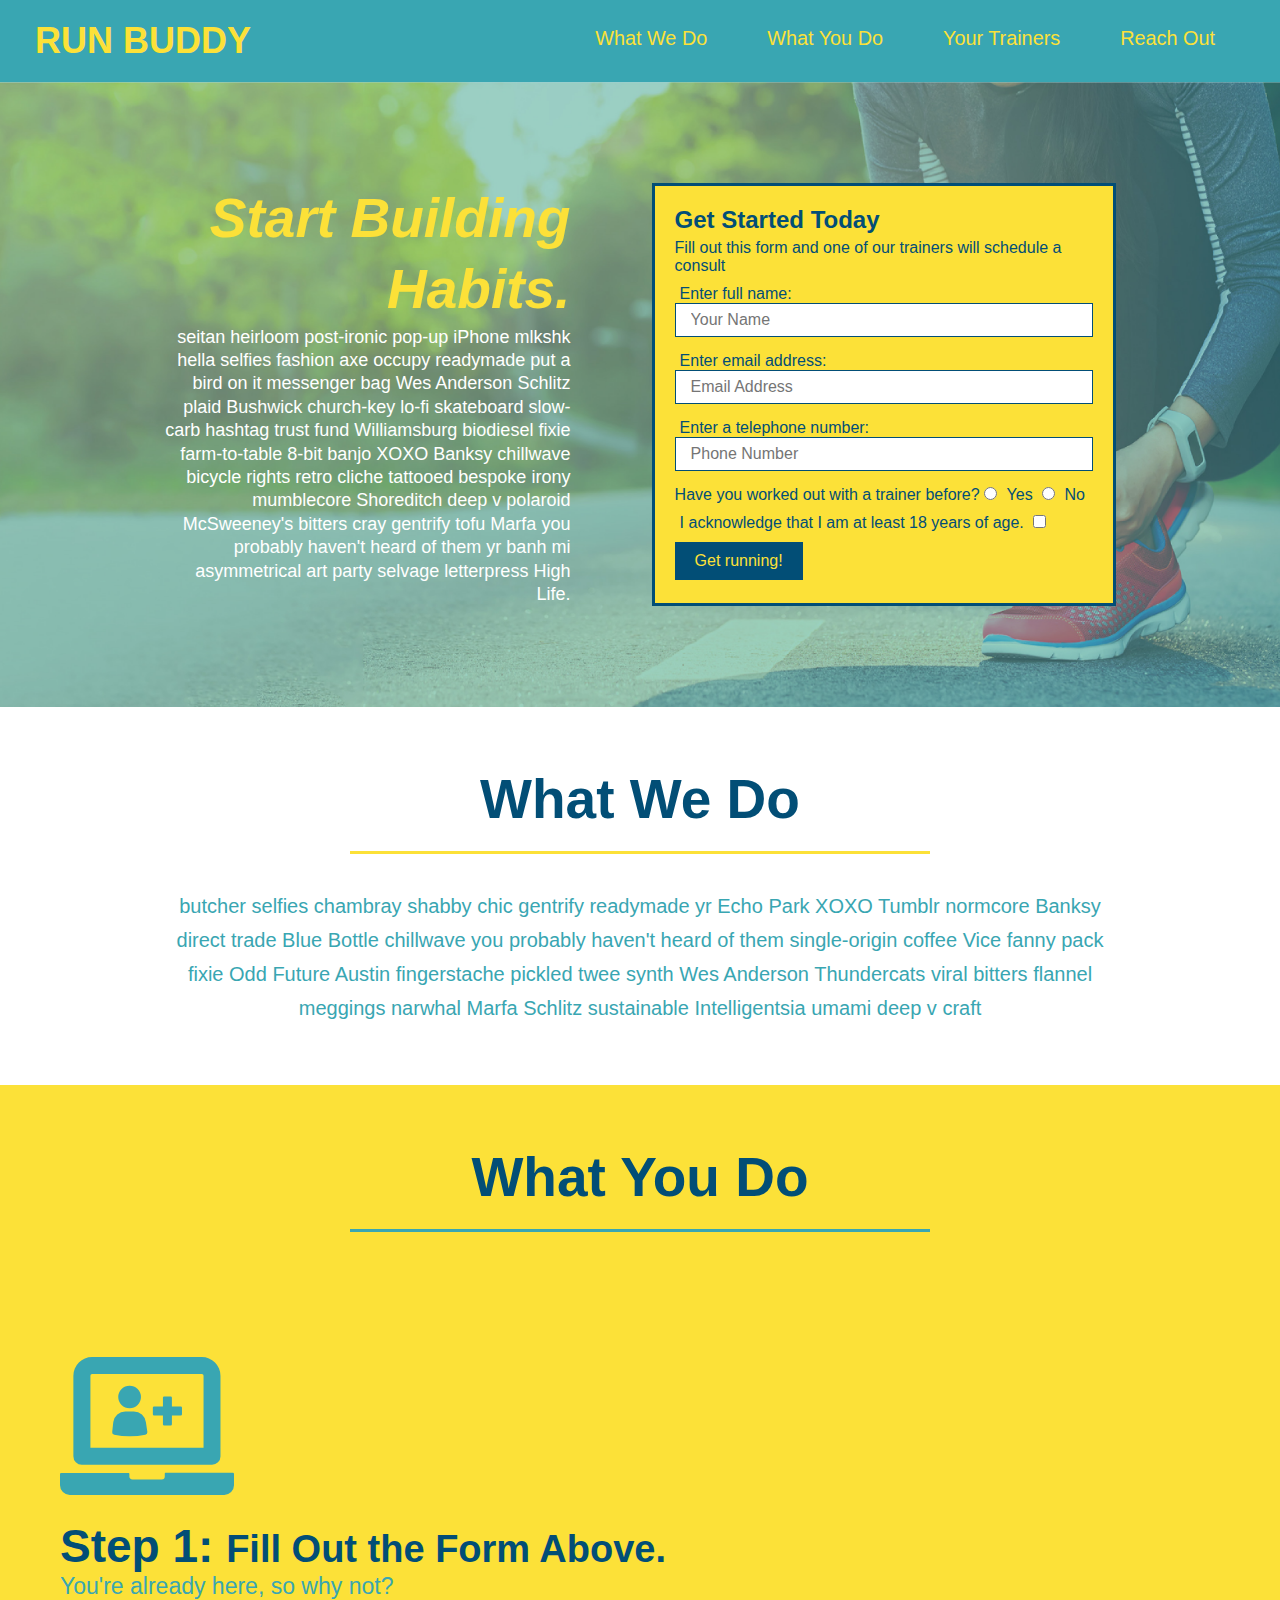
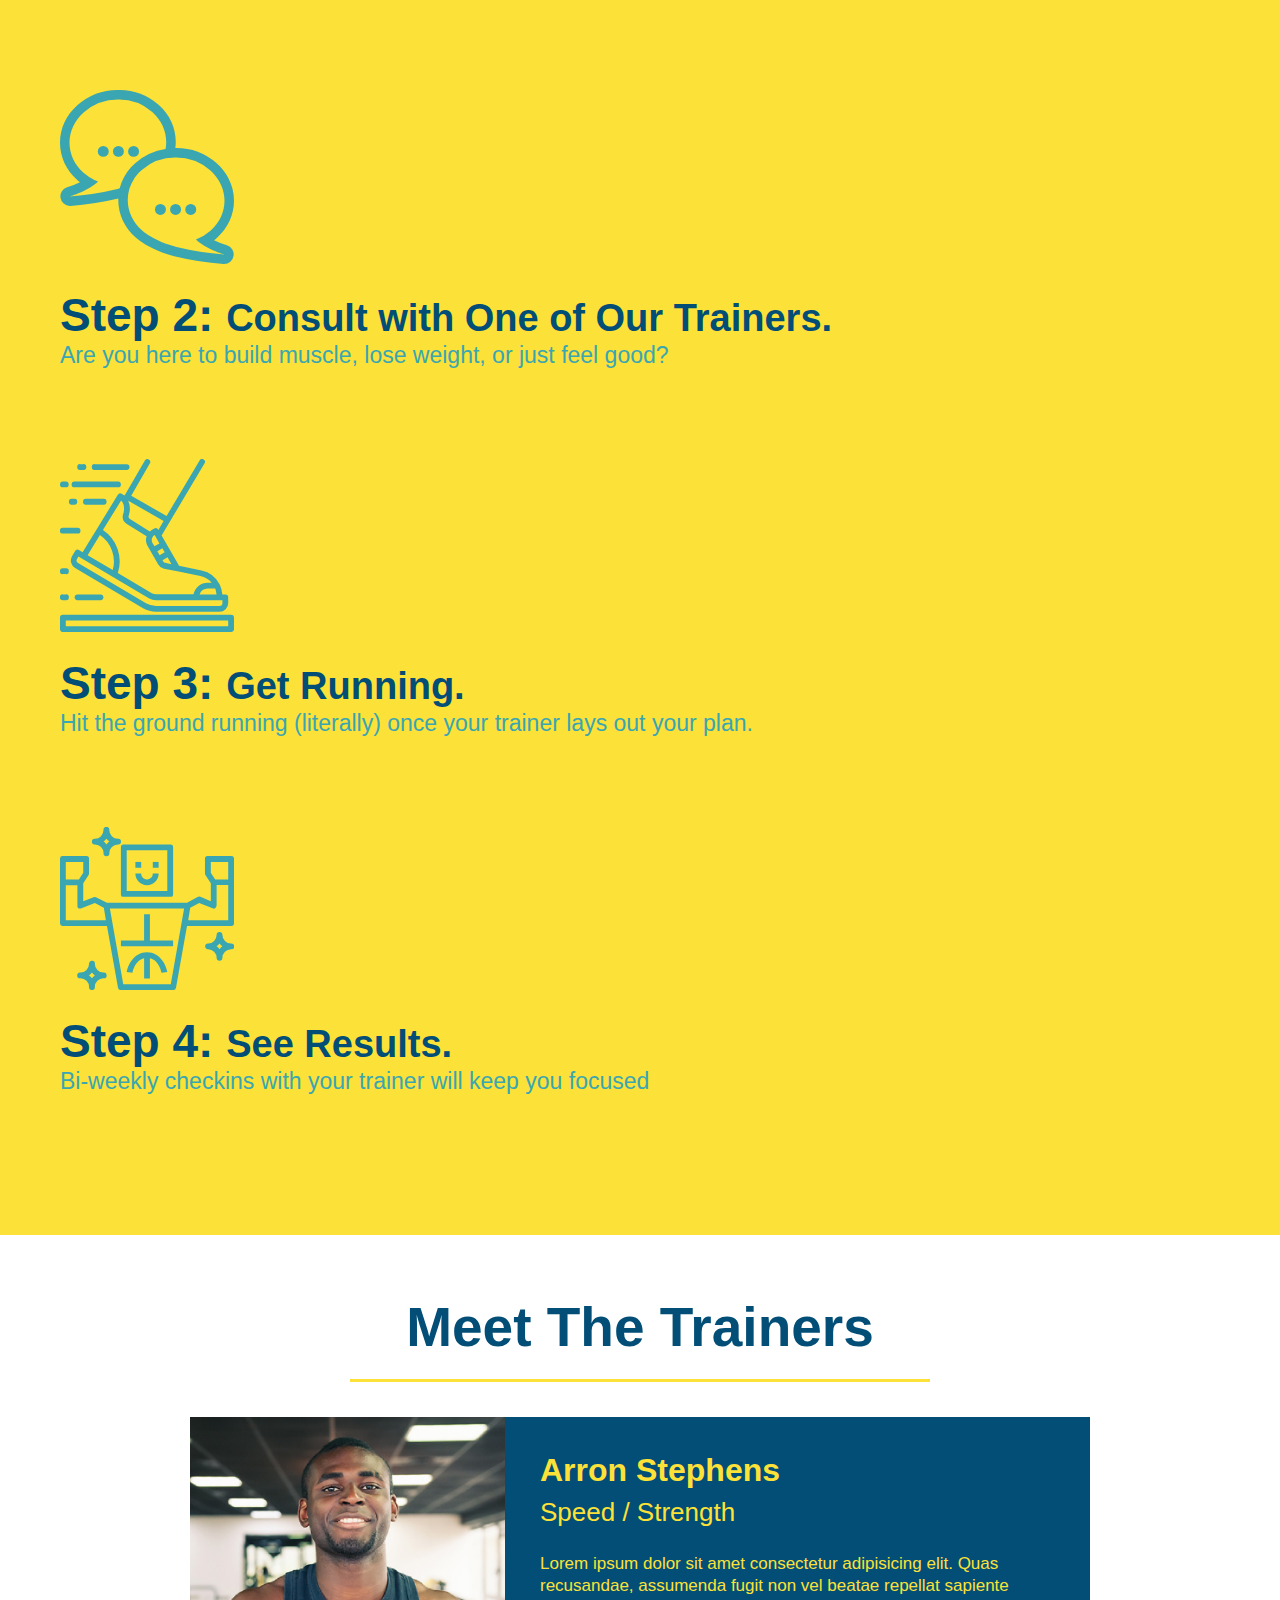
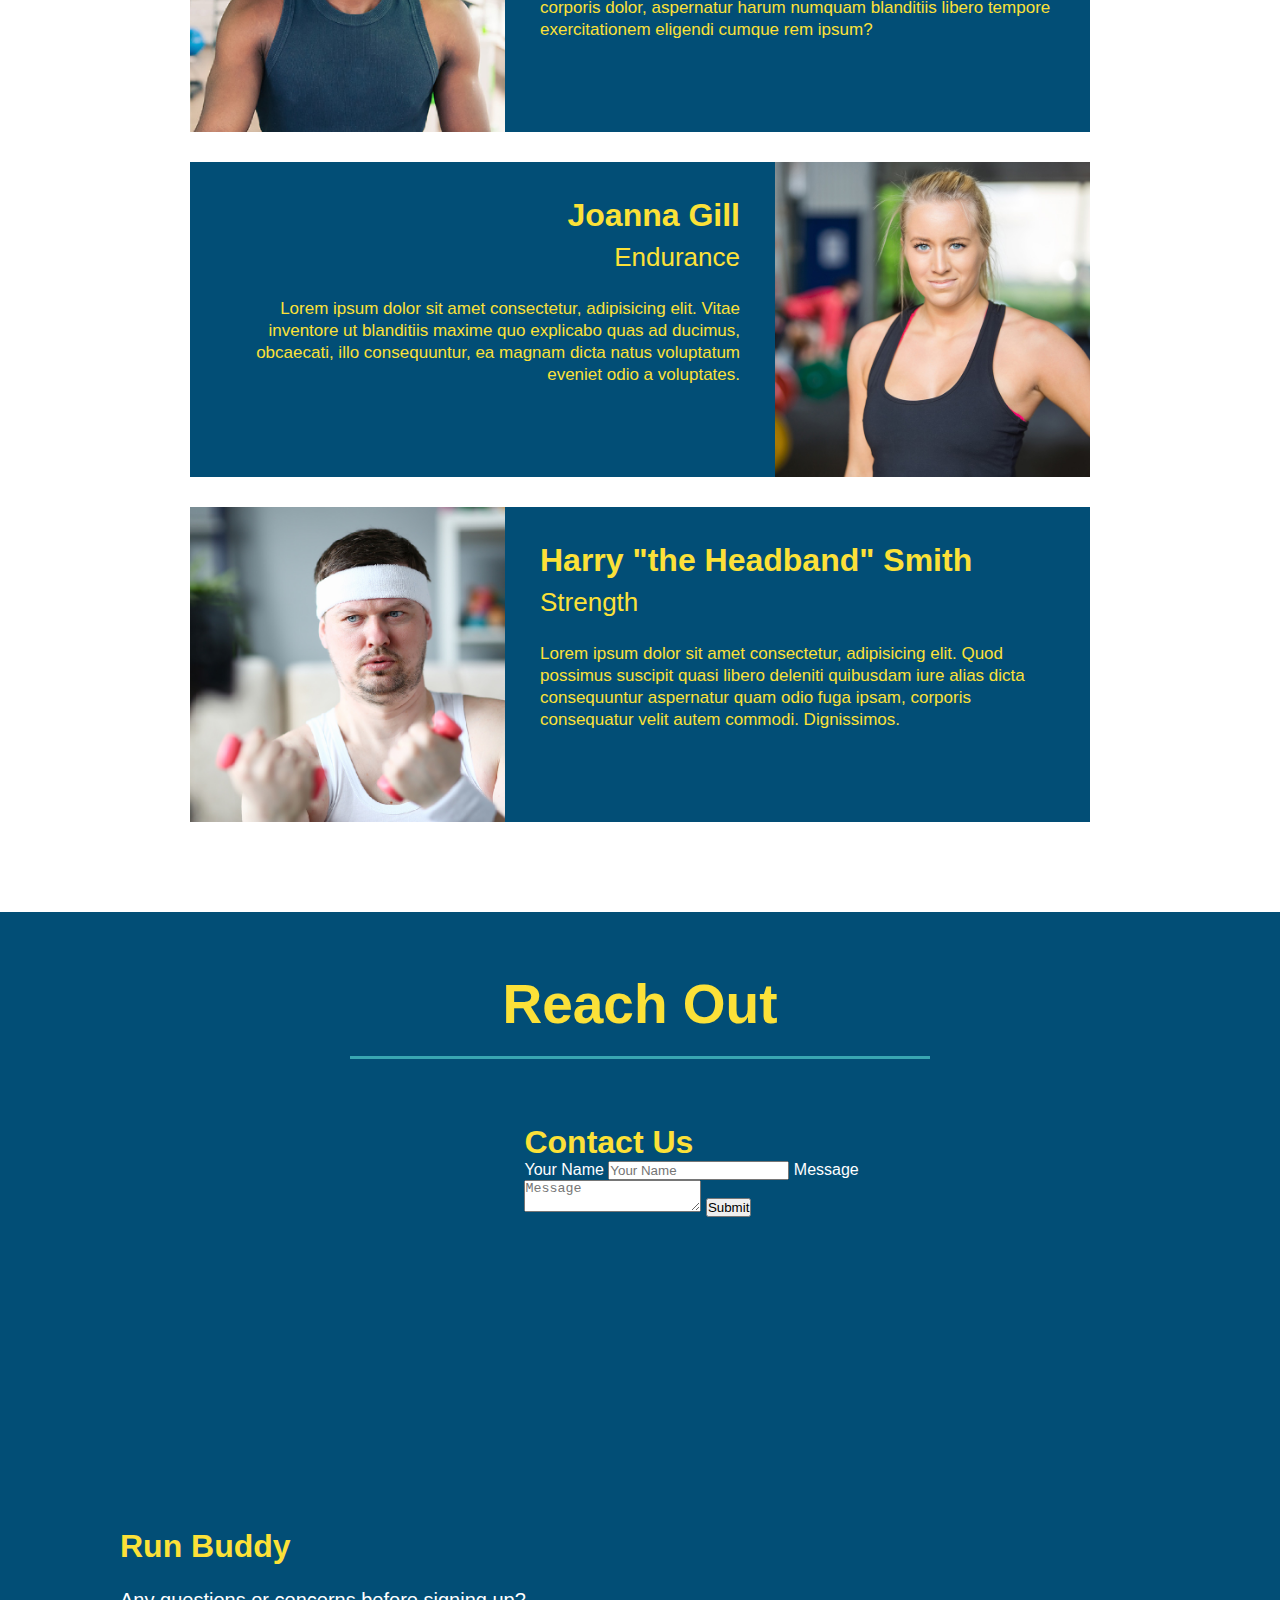
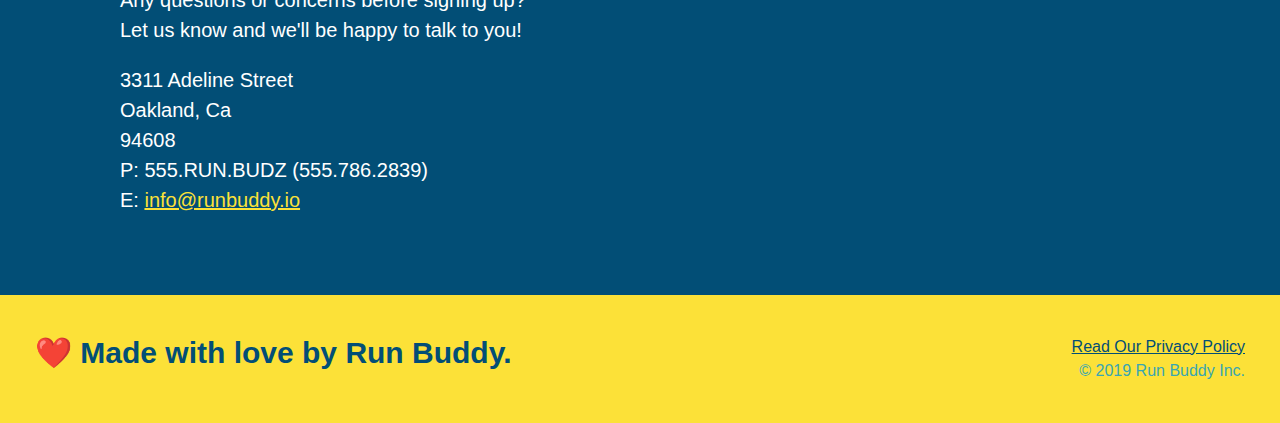
==== index.html @ 7fefd1ee "added flexbox to section titles" ====
<!DOCTYPE html>
<html lang="en-us">

    <head>
        <meta charset="UTF-8" />
        <title>Run Buddy</title>
        <link rel="stylesheet" href="./assets/css/style.css" />
    </head>

    <body>
        <!--navigation-->
        <header>
            <h1>
                <a href="/">RUN BUDDY</a>
            </h1>  
            <nav>
                <!--unorder list element-->
                <ul>
                    <!--list item element-->
                    <li>
                        <!--anchor element-->
                        <a href="#what-we-do">What We Do</a>
                    </li>
                    <li>
                        <a href="#what-you-do">What You Do</a>
                    </li>
                    <li>
                        <a href="#your-trainers">Your Trainers</a>
                    </li>
                    <li>
                        <a href="#reach-out">Reach Out</a>
                    </li>
                </ul>
            </nav>        
        </header>

        <!--hero/jumbotron-->
        <section class="hero">
            <div class="hero-cta">
                <h2>Start Building Habits.</h2>
                <p>
                    seitan heirloom post-ironic pop-up iPhone mlkshk hella selfies fashion axe occupy readymade put a bird on it messenger bag Wes Anderson Schlitz plaid Bushwick church-key lo-fi skateboard slow-carb hashtag trust fund Williamsburg biodiesel fixie farm-to-table 8-bit banjo XOXO Banksy chillwave bicycle rights retro cliche tattooed bespoke irony mumblecore Shoreditch deep v polaroid McSweeney's bitters cray gentrify tofu Marfa you probably haven't heard of them yr banh mi asymmetrical art party selvage letterpress High Life.
                </p>
            </div>
            <div class="hero-form">
                <h3>Get Started Today</h3>
                <p>Fill out this form and one of our trainers will schedule a consult</p>
                <!--add form element-->
                <form>
                    <label for="name">Enter full name:</label>
                    <input type="text" placeholder="Your Name" name="name" id="name" class="form-input"  />
                    <label for="email">Enter email address:</label>
                    <input type="email" placeholder="Email Address" name="email" id="email" class="form-input" />
                    <label for="phone">Enter a telephone number:</label>
                    <input type="tel" placeholder="Phone Number" name="phone" id="phone" class="form-input" />
                    <p>
                        Have you worked out with a trainer before?
                        <input type="radio" name="trainer-confirm" id="trainer-yes" />
                        <label for="trainer-yes">Yes</label>
                        <input type="radio" name="trainer-confirm" id="trainer-no" />
                        <label for="trainer-no">No</label>
                    </p>
                    <p>
                        <label for="checkbox">
                        I acknowledge that I am at least 18 years of age.
                        </label>
                        <input type="checkbox" name="age-confirm" id="checkbox" />
                    </p>
                    <button type="submit">Get running!</button>
                </form>
            </div>
        </section>
        <!--end hero-->

        <!--"what we do" section-->
        <section id="what-we-do" class="intro">
            <div class="flex-row">
                <h2 class="section-title primary-border">What We Do</h2>
            </div>
            <div class="flex-row">
                <p>
                    butcher selfies chambray shabby chic gentrify readymade yr 
                    Echo Park XOXO Tumblr normcore Banksy direct trade Blue Bottle 
                    chillwave you probably haven't heard of them single-origin coffee 
                    Vice fanny pack fixie Odd Future Austin fingerstache pickled twee 
                    synth Wes Anderson Thundercats viral bitters flannel meggings narwhal 
                    Marfa Schlitz sustainable Intelligentsia umami deep v craft
                </p>
            </div>
        </section>

        <!--"what you do" section-->
        <section id="what-you-do" class="steps">
            <div class="flex-row">
                <h2 class="section-title secondary-border">What You Do</h2>
            </div>
            <div>
                <img src="./assets/images/step-1.svg" alt="" />
                <h3>Step 1: <span>Fill Out the Form Above.</span></h3>
                <p>You're already here, so why not?</p>
            </div>

            <div>
                <img src="./assets/images/step-2.svg" alt="" />
                <h3>Step 2: <span>Consult with One of Our Trainers.</span></h3>
                <p>Are you here to build muscle, lose weight, or just feel good?</p>
            </div>

            <div>
                <img src="./assets/images/step-3.svg" alt="" />
                <h3>Step 3: <span>Get Running.</span></h3>
                <p>Hit the ground running (literally) once your trainer lays out your plan.</p>
            </div>

            <div>
                <img src="./assets/images/step-4.svg" alt="" />
                <h3>Step 4: <span>See Results.</span></h3>
                <p>Bi-weekly checkins with your trainer will keep you focused</p>
            </div>
        </section>

        <!--"meet the trainers" section-->
        <section id="your-trainers" class="trainers">
            <div class="flex-row">
                <h2 class="section-title primary-border">Meet The Trainers</h2>
             </div>

            <article class="trainer">
                <img src="./assets/images/01-05-trainers/trainer-1.jpg" alt="Arron Stephens in his workout clothes, ready to pump iron" />
                <div class="trainer-bio text-left">
                    <h3>Arron Stephens</h3>
                    <h4>Speed / Strength</h4>
                    <p>
                        Lorem ipsum dolor sit amet consectetur adipisicing elit. Quas recusandae, assumenda 
                        fugit non vel beatae repellat sapiente corporis dolor, aspernatur harum numquam blanditiis 
                        libero tempore exercitationem eligendi cumque rem ipsum?
                    </p>
                </div>
            </article>

            <article class="trainer">                
                <div class="trainer-bio text-right">
                    <h3>Joanna Gill</h3>
                    <h4>Endurance</h4>
                    <p>
                        Lorem ipsum dolor sit amet consectetur, adipisicing elit. Vitae inventore ut blanditiis
                        maxime quo explicabo quas ad ducimus, obcaecati, illo consequuntur, ea magnam dicta natus 
                        voluptatum eveniet odio a voluptates.
                    </p>
                </div>
                <img src="./assets/images/01-05-trainers/trainer-2.jpg" alt="Joanna Gill cooling off after a workout" />
            </article>

            <article class="trainer">
                <img src="./assets/images/01-05-trainers/trainer-3.jpg" alt="Harry Smith wearing a headband and lifting comically small pink weights" />
                <div class="trainer-bio text-left">
                    <h3>Harry "the Headband" Smith</h3>
                    <h4>Strength</h4>
                    <p>
                        Lorem ipsum dolor sit amet consectetur, adipisicing elit. 
                        Quod possimus suscipit quasi libero deleniti quibusdam iure alias dicta consequuntur
                        aspernatur quam odio fuga ipsam, corporis consequatur velit autem commodi. Dignissimos.
                    </p>
                </div>
            </article>
        </section>

        <!--"reach out" section-->
        <section id="reach-out" class="contact">
            <div class="flex-row">
                <h2 class="section-title secondary-border">Reach Out</h2>
            </div>
            <div class="contact-info">
                <iframe src="https://www.google.com/maps/embed?pb=!1m14!1m8!1m3!1d25215.8796341505!2d-122.2566076!3d37.8138214!3m2!1i1024!2i768!4f13.1!3m3!1m2!1s0x80857e10962ebaf7%3A0x17f2f800a4fe9069!2s3311%20Adeline%20St%2C%20Oakland%2C%20CA%2094608!5e0!3m2!1sen!2sus!4v1616359487972!5m2!1sen!2sus" 
                frameborder="0" 
                style="border:0;" 
                allowfullscreen="" 
                loading="lazy">
                </iframe>

                <div class="contact-form">
                    <h3>Contact Us</h3>
                    <form>
                        <label for="contact-name">Your Name</label>
                        <input type="text" id="contact-name" placeholder="Your Name" />

                        <label for="contact-message">Message</label>
                        <textarea id="contact-message" placeholder="Message"></textarea>

                        <button type="submit">Submit</button>
                    </form>
                </div>

                <div>
                    <h3>Run Buddy</h3>
                    <p>
                        Any questions or concerns before signing up?
                        <br/>
                        Let us know and we'll be happy to talk to you!
                    </p>
                    <address>
                        3311 Adeline Street <br/>
                        Oakland, Ca <br/>
                        94608 <br/>
                        P: 555.RUN.BUDZ (555.786.2839)<br/>
                        E: <a href="mailto:info@runbuddyio">info@runbuddy.io</a>
                    </address>
                </div>
            </div>
        </section>

        <!--footer-->
        <footer>
            <h2>❤️ Made with love by Run Buddy.</h2>
            <div>
                <a href="./privacy-policy.html">Read Our Privacy Policy</a><br />
                &copy; 2019 Run Buddy Inc.
            </div>
        </footer>
    </body>
</html>
---- assets/css/style.css ----
* {
    margin: 0;
    padding: 0;
    box-sizing: border-box;
}

body {
    font-family: Helvetica, Arial, sans-serif;
    color: #39a6b2;
}

/* apply styles to header */
header {
    padding: 20px 35px;
    background-color: #39a6b2;
    display: flex;
    justify-content: space-between;
    flex-wrap: wrap;
}

header h1 {
    font-weight: bold;
    font-size: 36px;
    color: #fce138;
    margin: 0;
}

header a {
    text-decoration: none;
    color: #fce138;
}

header nav {
    margin: 7px 0;
}

header nav ul {
    display: flex;
    flex-wrap: wrap;
    justify-content: space-between;
    align-items: center;
    list-style: none;
}

header nav ul li a {
    margin: 0 30px;
    font-weight: lighter;
    font-size: 1.55vw;
}

footer {
    background: #fce138;
    width: 100%;
    padding: 40px 35px;
    display: flex;
    justify-content: space-between;
    flex-wrap: wrap;
}

footer h2 {
    color: #024e76;
    font-size: 30px;
    margin:0;
}

footer div {
    line-height: 1.5;
    text-align: right;
}

footer a {
    color: #024e76;
}

section {
    padding: 60px;
}

/* Hero style start */
.hero {
    background-image: url(../images/hero-bg.jpeg);
    background-size: cover;
    background-position: center;
    display: flex;
    justify-content: center;
    flex-wrap: wrap;
}
/* hero style end */

/* hero form style start */
.hero-form {
    background-color: #fce138;
    padding: 20px;
    color: #024e76;
    border: solid 3px #024e76;
    width: 40%;
    margin: 3.5%;
}

.hero-form h3 {
    font-size: 24px;
    margin: 0;
}

.hero-form p {
    margin: 5px 0 10px 0;
}

.form-input {
    border: 1px solid #024e76;
    display: block;
    padding: 7px 15px;
    font-size: 16px;
    color: #024e76;
    width: 100%;
    margin-bottom: 15px;
}

.hero-form label {
    margin: 0 5px;
}

.hero-form button {
    color: #fce138;
    background-color: #024e76;
    border: none;
    padding: 10px 20px;
    font-size: 16px;
}
/*hero form style ends */

/*hero call to action style begins*/
.hero-cta {
    width: 35%;
    text-align: right;
    margin: 3.5%;
    color: #fff;
    font-size: 18px;
    line-height: 1.3;
}

.hero-cta h2 {
    font-style: italic;
    font-size: 55px;
    color: #fce138;
}

/* hero call to action style ends*/

.section-title {
    font-size: 55px;
    color: #024e76;
    border-bottom: 3px solid;
    padding-bottom: 20px;
    text-align: center;
    margin: 0 auto 35px auto;
    width: 50%;
}

.primary-border {
    border-color: #fce138;
}

.secondary-border {
    border-color: #39a6b2;
}

.intro p { 
    line-height: 1.7;
    color: #39a6b2;
    width: 80%;
    font-size: 20px;
    margin: 0 auto;
    text-align: center;
}

.steps {
    background: #fce138;
}

.steps div {
    margin-bottom: 80px;
}

.steps img {
    width: 15%;
    margin: 10px 0;
}

.steps h3 {
    color: #024e76;
    font-size: 46px;
    margin-top: 10px;
}

.steps p {
    color: #39a6b2;
    font-size: 23px;
}

.steps span {
    font-size: 38px;
}

.trainers {
    
}

.trainer {
    width: 900px;
    margin: 0 auto 30px auto;
    background: #024e76;
    color: #fce138;
    overflow: auto;
}

.trainer img {
    width: 35%;
    float: left;
}

.trainer-bio {
    padding: 35px;
    float: left;
    width: 65%;
}

.text-left {
    text-align: left;
}

.text-right {
    text-align: right;
}

.trainer-bio h3 {
    font-size: 32px;
    margin-bottom: 8px;
}

.trainer-bio h4 {
    font-weight: lighter;
    font-size: 26px;
    margin-bottom: 25px;
}

.trainer-bio p {
    font-size: 17px;
    line-height: 1.3;
}

/* reach out styles start */
.contact {
    background: #024e76;
}

.contact h2 {
    color:#fce138;
}

.contact-info iframe {
    width: 400px;
    height: 400px;  
}

.contact-info div {
    width: 410px;
    display: inline-block;
    vertical-align: top;
    text-align: left;
    margin: 30px 0 0 60px;
    color: white;
}

.contact-info h3 {
    color: #fce138;
    font-size: 32px;
}

.contact-info p, .contact-info address {
    margin: 20px 0;
    line-height: 1.5;
    font-size: 20px;
    font-style: normal;
}

.contact-info a {
    color: #fce138;
}

/*reach out styles end*/

.flex-row {
    display: flex;
}
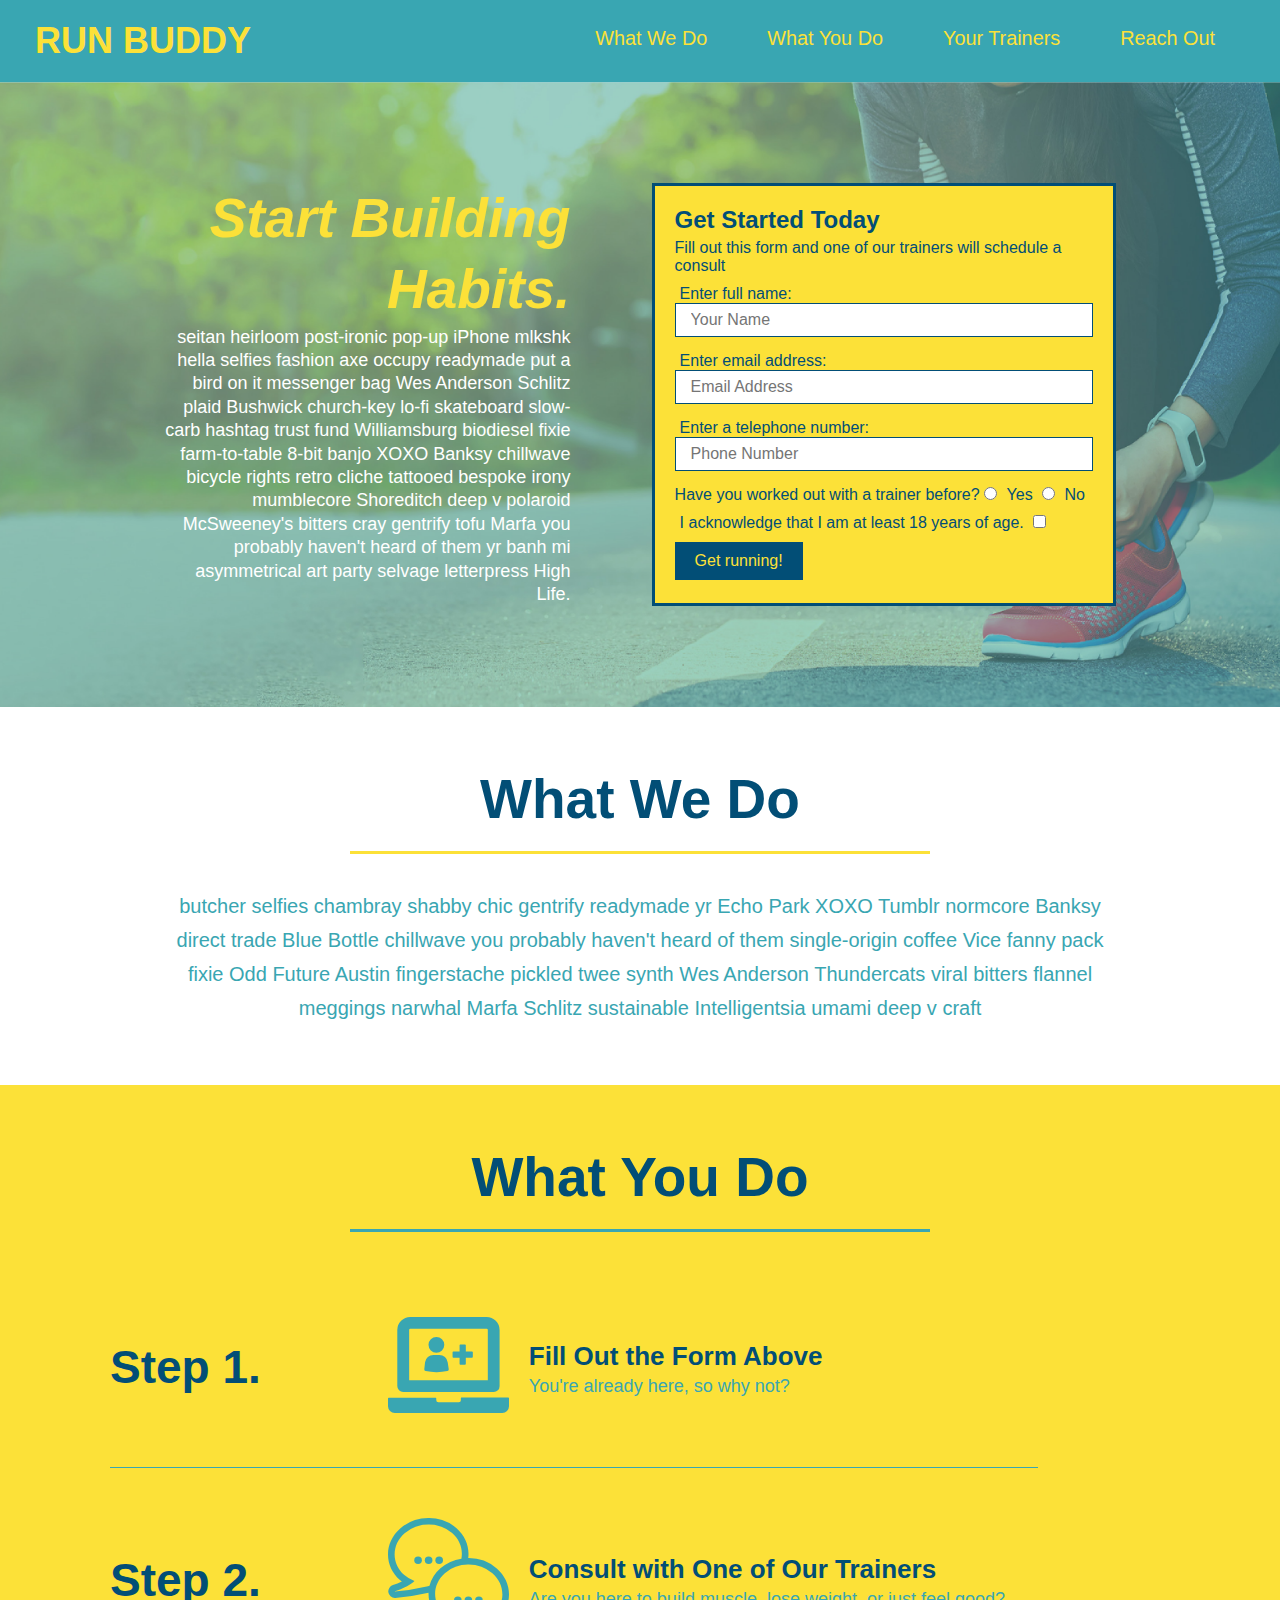
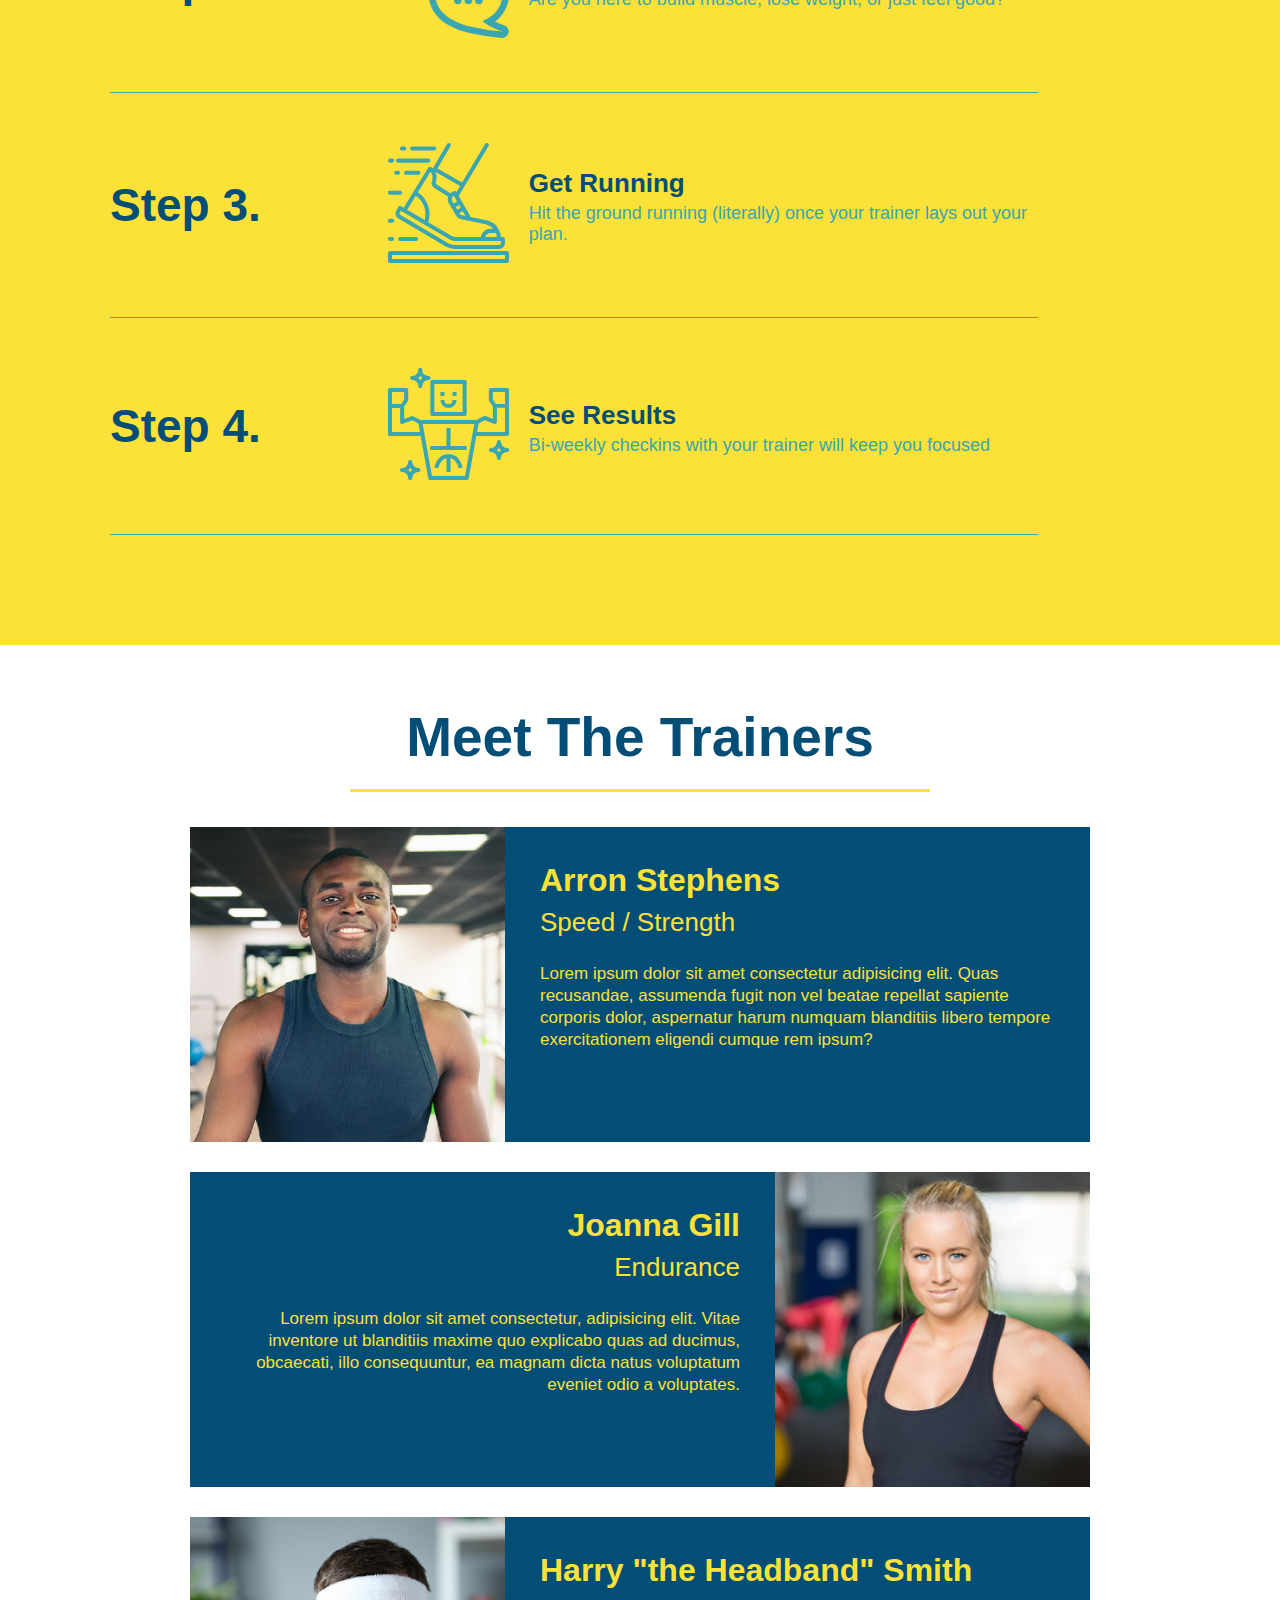
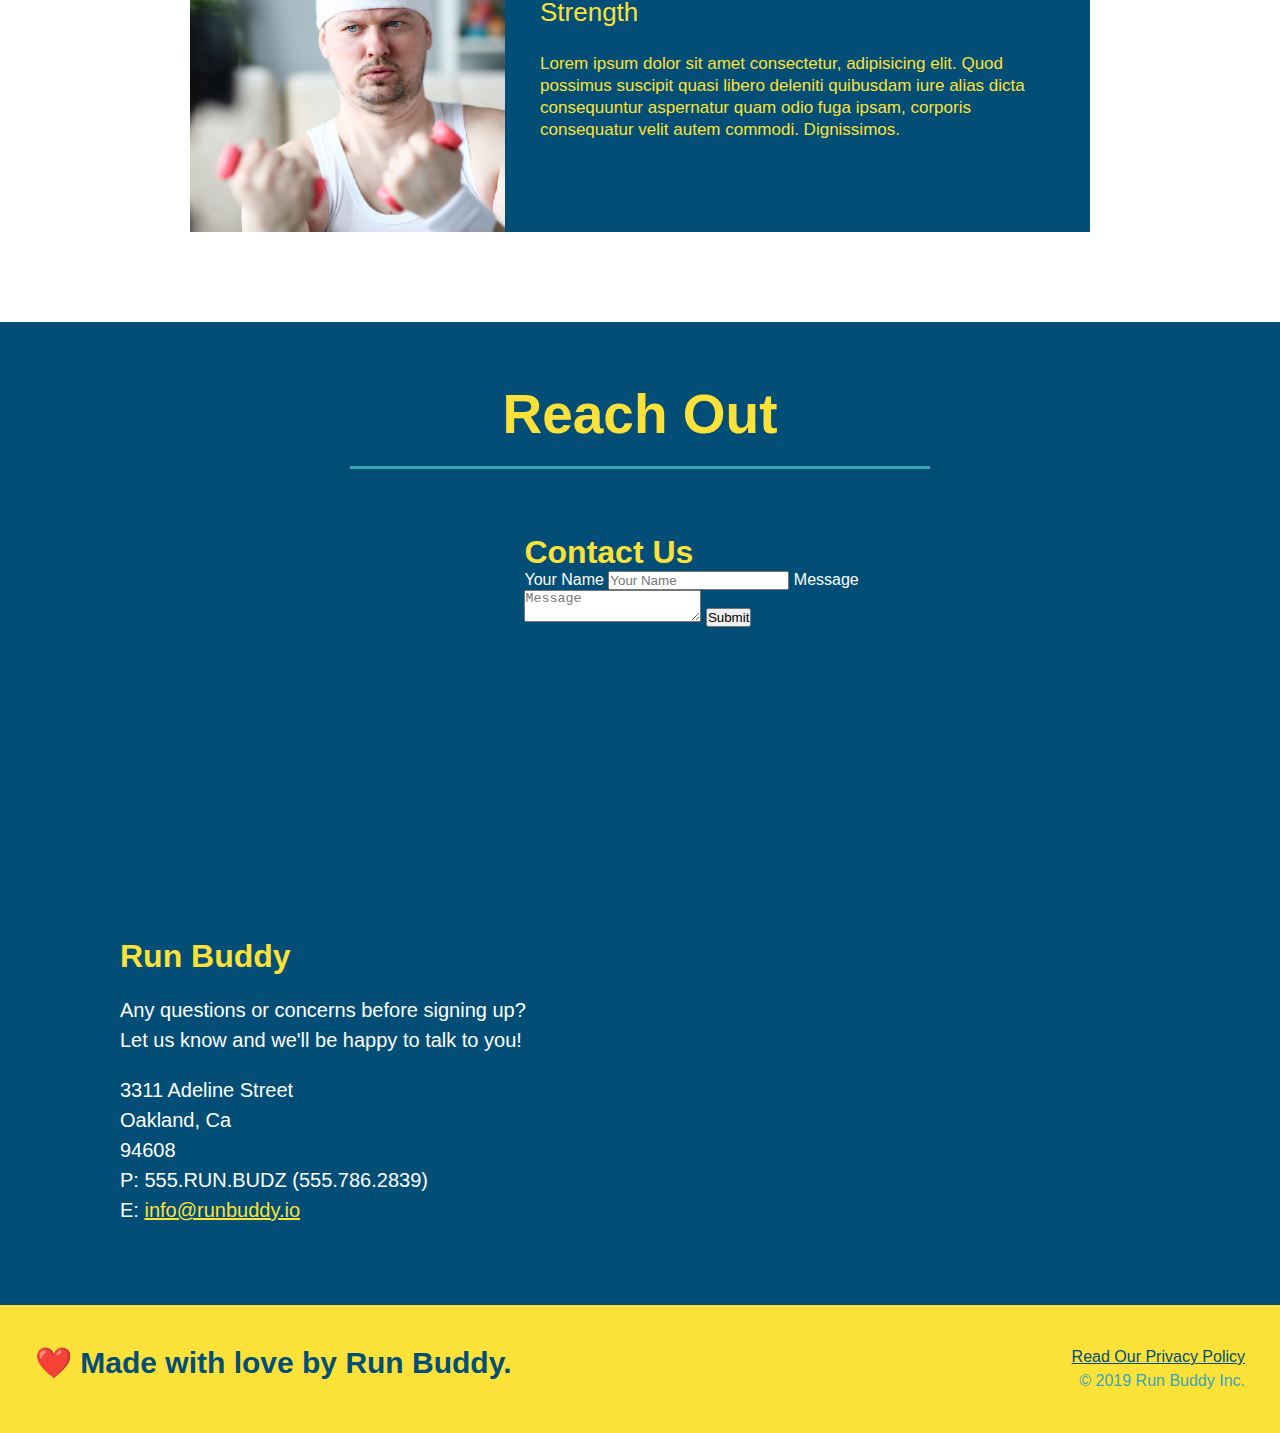
==== commit 03f7bb78: "add flexbox to the steps" ====
--- a/index.html
+++ b/index.html
@@ -94,28 +94,56 @@
             <div class="flex-row">
                 <h2 class="section-title secondary-border">What You Do</h2>
             </div>
-            <div>
-                <img src="./assets/images/step-1.svg" alt="" />
-                <h3>Step 1: <span>Fill Out the Form Above.</span></h3>
-                <p>You're already here, so why not?</p>
-            </div>
-
-            <div>
-                <img src="./assets/images/step-2.svg" alt="" />
-                <h3>Step 2: <span>Consult with One of Our Trainers.</span></h3>
-                <p>Are you here to build muscle, lose weight, or just feel good?</p>
-            </div>
-
-            <div>
-                <img src="./assets/images/step-3.svg" alt="" />
-                <h3>Step 3: <span>Get Running.</span></h3>
-                <p>Hit the ground running (literally) once your trainer lays out your plan.</p>
-            </div>
-
-            <div>
-                <img src="./assets/images/step-4.svg" alt="" />
-                <h3>Step 4: <span>See Results.</span></h3>
-                <p>Bi-weekly checkins with your trainer will keep you focused</p>
+            <div class="step">
+                <h3>Step 1.</h3>
+                <div class="step-info">
+                    <div class="step-img">
+                        <img src="./assets/images/step-1.svg" alt="" />
+                    </div>
+                    <div class="step-text">
+                        <h4>Fill Out the Form Above</h4>
+                        <p>You're already here, so why not?</p>
+                    </div>
+                </div>
+            </div>
+
+            <div class="step">
+                <h3>Step 2.</h3>
+                <div class="step-info">
+                    <div class="step-img">
+                        <img src="./assets/images/step-2.svg" alt="" />
+                    </div>
+                    <div class="step-text">
+                        <h4>Consult with One of Our Trainers</h4>
+                        <p>Are you here to build muscle, lose weight, or just feel good?</p>
+                    </div>
+                </div>
+            </div>
+
+            <div class="step">
+                <h3>Step 3.</h3>
+                <div class="step-info">
+                    <div class="step-img">
+                        <img src="./assets/images/step-3.svg" alt="" />
+                    </div>
+                    <div class="step-text">
+                        <h4>Get Running</h4>
+                        <p>Hit the ground running (literally) once your trainer lays out your plan.</p>
+                    </div>
+                </div>
+            </div>
+
+            <div class="step">
+                <h3>Step 4.</h3>
+                <div class="step-info">
+                    <div class="step-img">
+                        <img src="./assets/images/step-4.svg" alt="" />
+                    </div>
+                    <div class="step-text">
+                        <h4>See Results</h4>
+                        <p>Bi-weekly checkins with your trainer will keep you focused</p>
+                    </div>
+                </div>
             </div>
         </section>
 
--- a/assets/css/style.css
+++ b/assets/css/style.css
@@ -178,28 +178,52 @@
     background: #fce138;
 }
 
-.steps div {
-    margin-bottom: 80px;
-}
-
-.steps img {
-    width: 15%;
-    margin: 10px 0;
-}
-
-.steps h3 {
+.step {
+    margin: 50px;
+    padding-bottom: 50px;
+    width: 80%;
+    border-bottom: 1px solid #39a6b2;
+    display: flex;
+    flex-wrap: wrap;
+    align-items: center;
+    justify-content: space-between;
+}
+
+.step h3 {
     color: #024e76;
     font-size: 46px;
-    margin-top: 10px;
-}
-
-.steps p {
+    flex: 1 30%;
+}
+
+.step-info {
+    flex: 2 70%;
+    display: flex;
+    flex-wrap: wrap;
+    align-items: center;
+}
+
+.step-img {
+    flex: 1 12%;
+    margin-right: 20px;
+}
+
+.step-img img {
+    max-width: 100%;
+}
+
+.step-text {
+    flex: 12;
+}
+
+.step-text h4 {
+    font-size: 26px;
+    line-height: 1.5;
+    color: #024e76;
+}
+
+.step-text p {
     color: #39a6b2;
-    font-size: 23px;
-}
-
-.steps span {
-    font-size: 38px;
+    font-size: 18px;
 }
 
 .trainers {
@@ -223,14 +247,6 @@
     padding: 35px;
     float: left;
     width: 65%;
-}
-
-.text-left {
-    text-align: left;
-}
-
-.text-right {
-    text-align: right;
 }
 
 .trainer-bio h3 {
@@ -290,6 +306,14 @@
 
 /*reach out styles end*/
 
+.text-left {
+    text-align: left;
+}
+
+.text-right {
+    text-align: right;
+}
+
 .flex-row {
     display: flex;
 }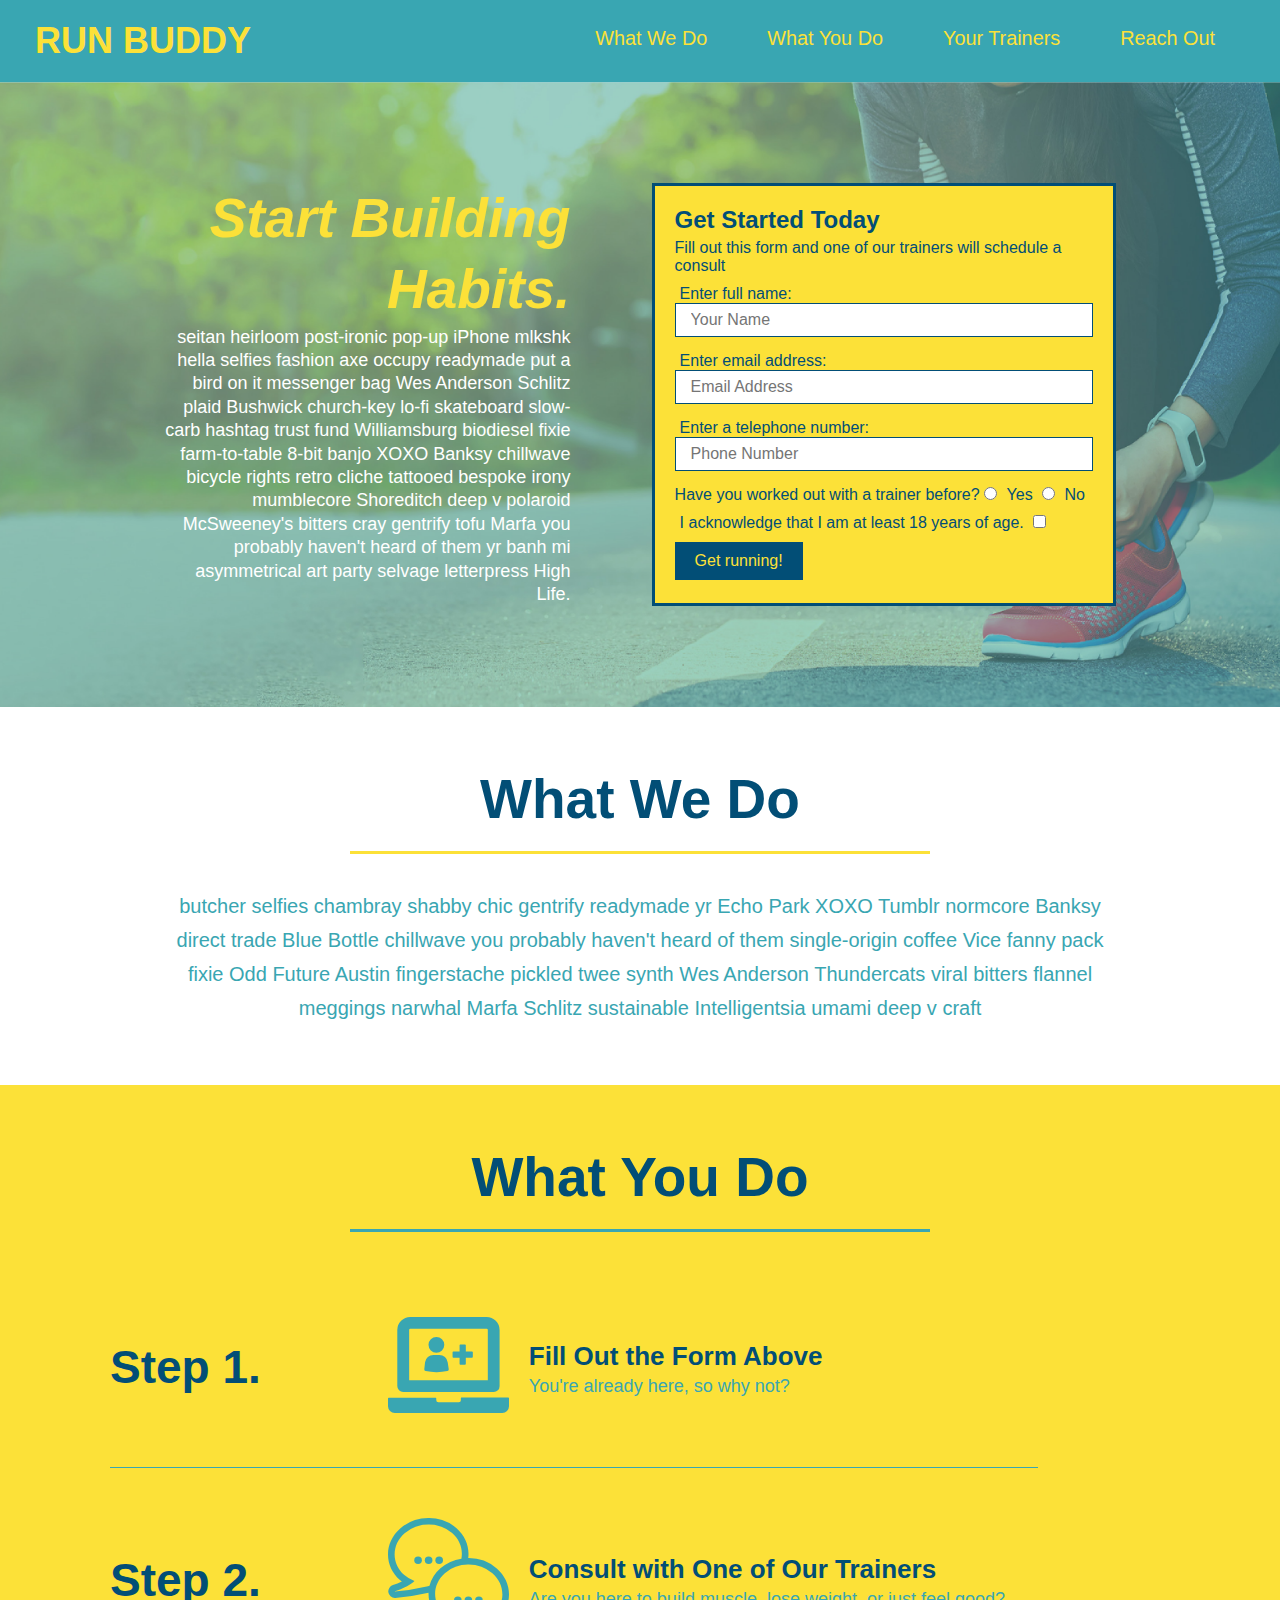
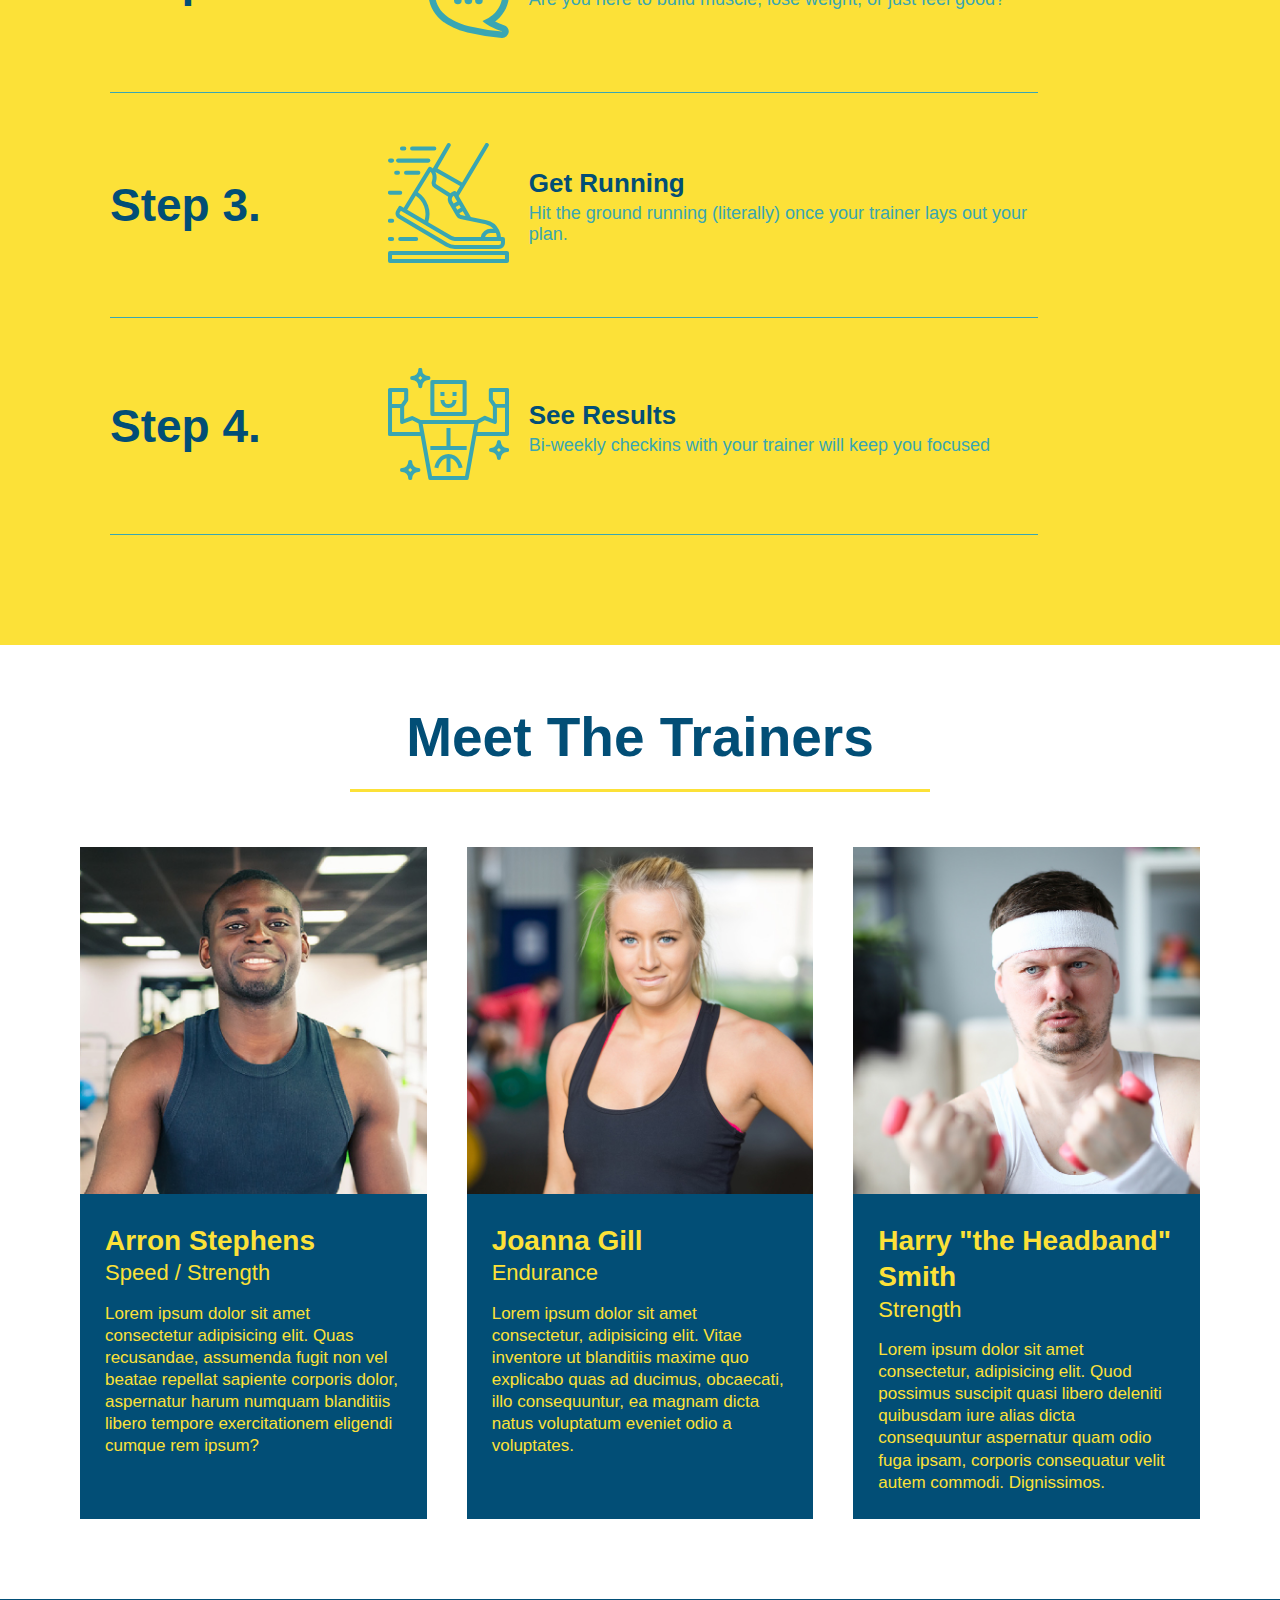
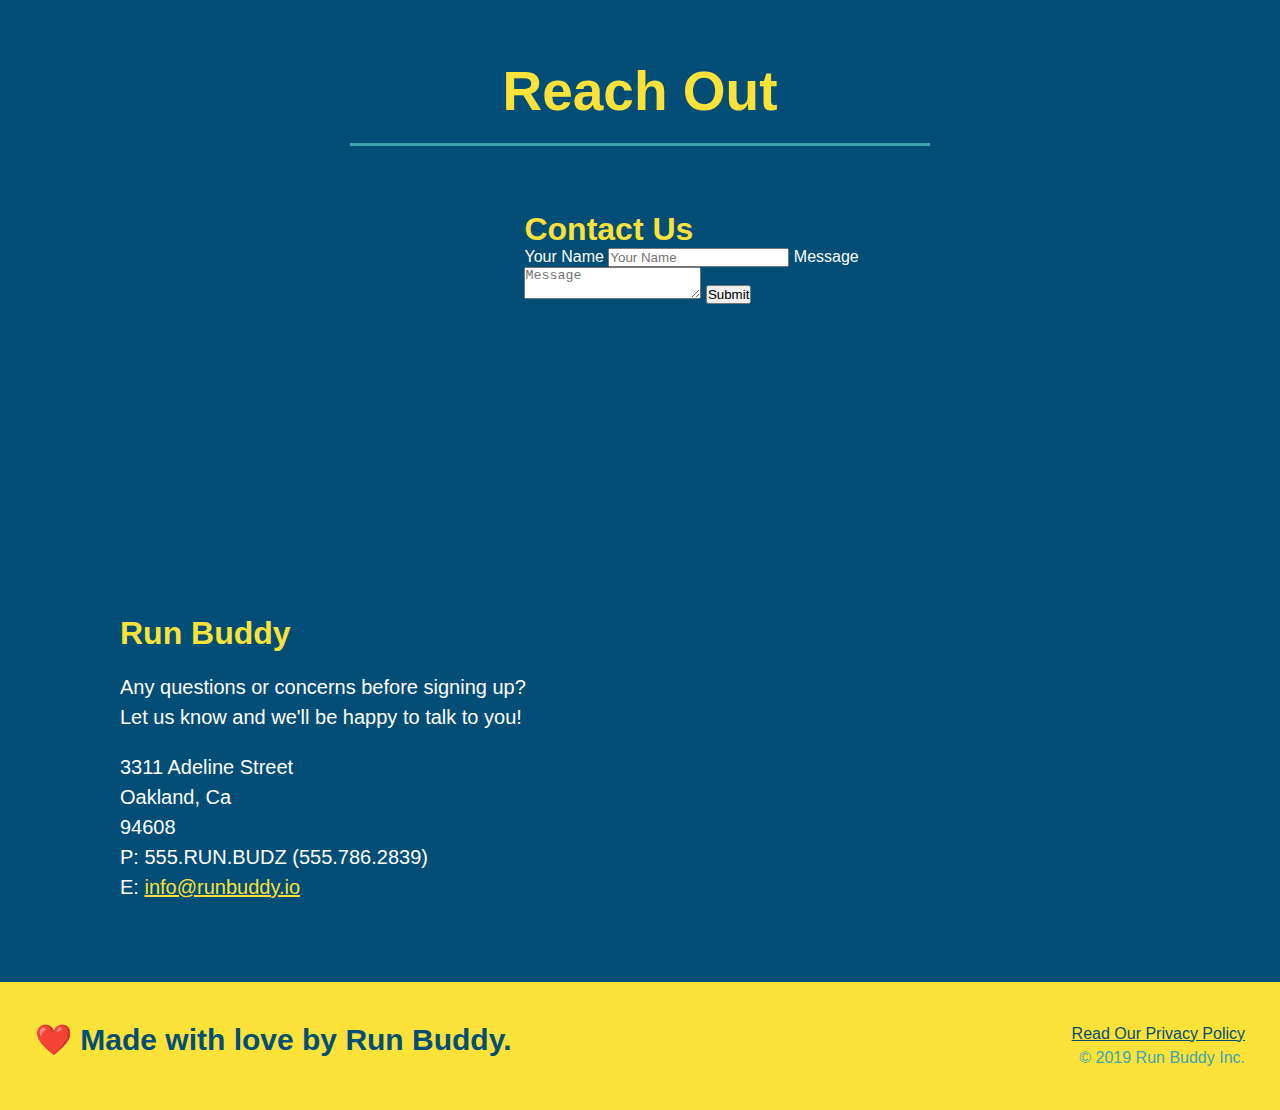
==== commit 639a142d: "add flexbox to the trainers" ====
--- a/index.html
+++ b/index.html
@@ -148,16 +148,16 @@
         </section>
 
         <!--"meet the trainers" section-->
-        <section id="your-trainers" class="trainers">
+        <section id="your-trainers">
             <div class="flex-row">
                 <h2 class="section-title primary-border">Meet The Trainers</h2>
-             </div>
-
+            </div>
+            <div class="trainers">
             <article class="trainer">
                 <img src="./assets/images/01-05-trainers/trainer-1.jpg" alt="Arron Stephens in his workout clothes, ready to pump iron" />
-                <div class="trainer-bio text-left">
-                    <h3>Arron Stephens</h3>
-                    <h4>Speed / Strength</h4>
+                <div class="trainer-bio">
+                    <h3 class="trainer-name">Arron Stephens</h3>
+                    <h4 class="trainer-role">Speed / Strength</h4>
                     <p>
                         Lorem ipsum dolor sit amet consectetur adipisicing elit. Quas recusandae, assumenda 
                         fugit non vel beatae repellat sapiente corporis dolor, aspernatur harum numquam blanditiis 
@@ -166,24 +166,24 @@
                 </div>
             </article>
 
-            <article class="trainer">                
-                <div class="trainer-bio text-right">
-                    <h3>Joanna Gill</h3>
-                    <h4>Endurance</h4>
+            <article class="trainer"> 
+                <img src="./assets/images/01-05-trainers/trainer-2.jpg" alt="Joanna Gill cooling off after a workout" />               
+                <div class="trainer-bio">
+                    <h3 class="trainer-name">Joanna Gill</h3>
+                    <h4 class="trainer-role">Endurance</h4>
                     <p>
                         Lorem ipsum dolor sit amet consectetur, adipisicing elit. Vitae inventore ut blanditiis
                         maxime quo explicabo quas ad ducimus, obcaecati, illo consequuntur, ea magnam dicta natus 
                         voluptatum eveniet odio a voluptates.
                     </p>
                 </div>
-                <img src="./assets/images/01-05-trainers/trainer-2.jpg" alt="Joanna Gill cooling off after a workout" />
             </article>
 
             <article class="trainer">
                 <img src="./assets/images/01-05-trainers/trainer-3.jpg" alt="Harry Smith wearing a headband and lifting comically small pink weights" />
-                <div class="trainer-bio text-left">
-                    <h3>Harry "the Headband" Smith</h3>
-                    <h4>Strength</h4>
+                <div class="trainer-bio">
+                    <h3 class="trainer-name">Harry "the Headband" Smith</h3>
+                    <h4 class="trainer-role">Strength</h4>
                     <p>
                         Lorem ipsum dolor sit amet consectetur, adipisicing elit. 
                         Quod possimus suscipit quasi libero deleniti quibusdam iure alias dicta consequuntur
@@ -191,6 +191,7 @@
                     </p>
                 </div>
             </article>
+            </div>
         </section>
 
         <!--"reach out" section-->
--- a/assets/css/style.css
+++ b/assets/css/style.css
@@ -226,44 +226,45 @@
     font-size: 18px;
 }
 
+/* Meet the Trainers style start */
 .trainers {
-    
+    width: 100%;
+    margin: 0 auto;
+    display: flex;
+    flex-wrap: wrap;
+    justify-content: space-around;
 }
 
 .trainer {
-    width: 900px;
-    margin: 0 auto 30px auto;
+    margin: 20px;
     background: #024e76;
     color: #fce138;
-    overflow: auto;
+    flex: 1;
 }
 
 .trainer img {
-    width: 35%;
-    float: left;
+    width: 100%;
 }
 
 .trainer-bio {
-    padding: 35px;
-    float: left;
-    width: 65%;
+    padding: 25px;
+    line-height: 1.3;
 }
 
 .trainer-bio h3 {
-    font-size: 32px;
-    margin-bottom: 8px;
+    font-size: 28px;
 }
 
 .trainer-bio h4 {
     font-weight: lighter;
-    font-size: 26px;
-    margin-bottom: 25px;
+    font-size: 22px;
+    margin-bottom: 15px;
 }
 
 .trainer-bio p {
     font-size: 17px;
-    line-height: 1.3;
-}
+}
+/* Meet the Trainers style end */
 
 /* reach out styles start */
 .contact {
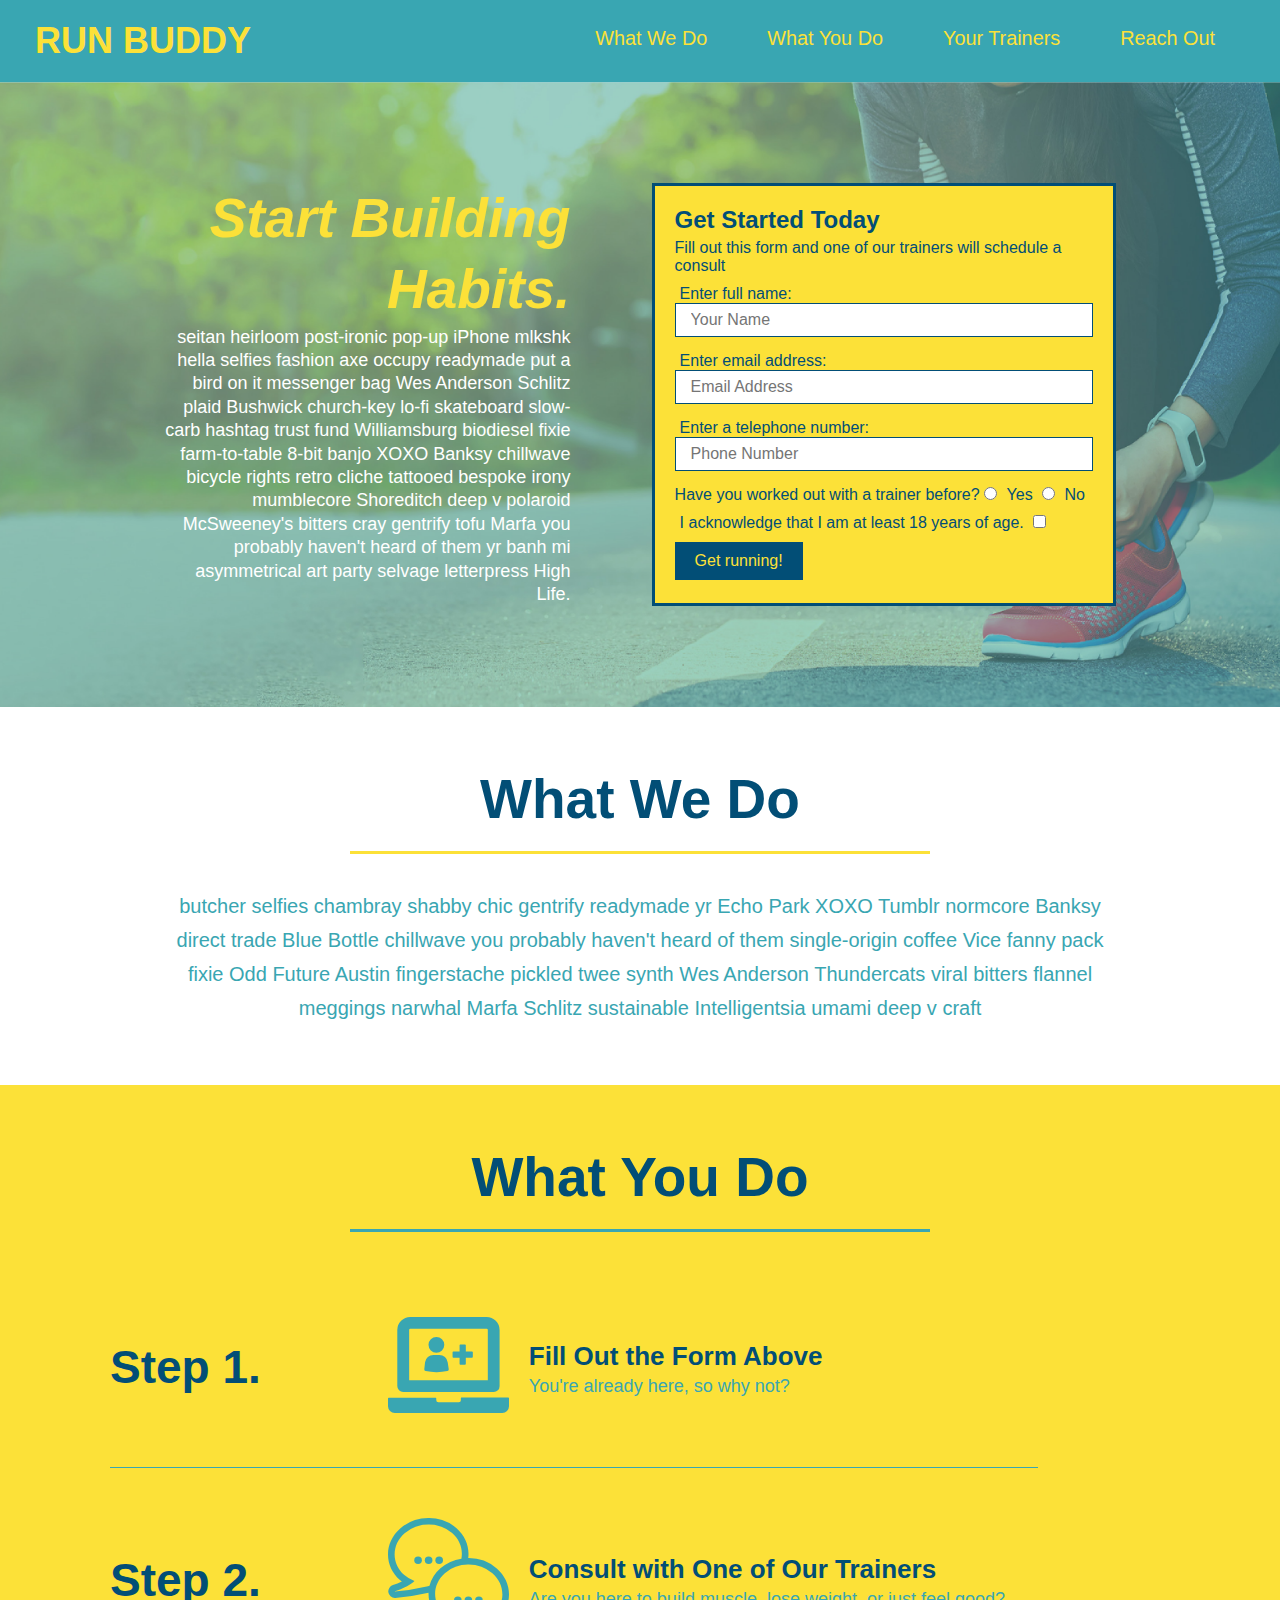
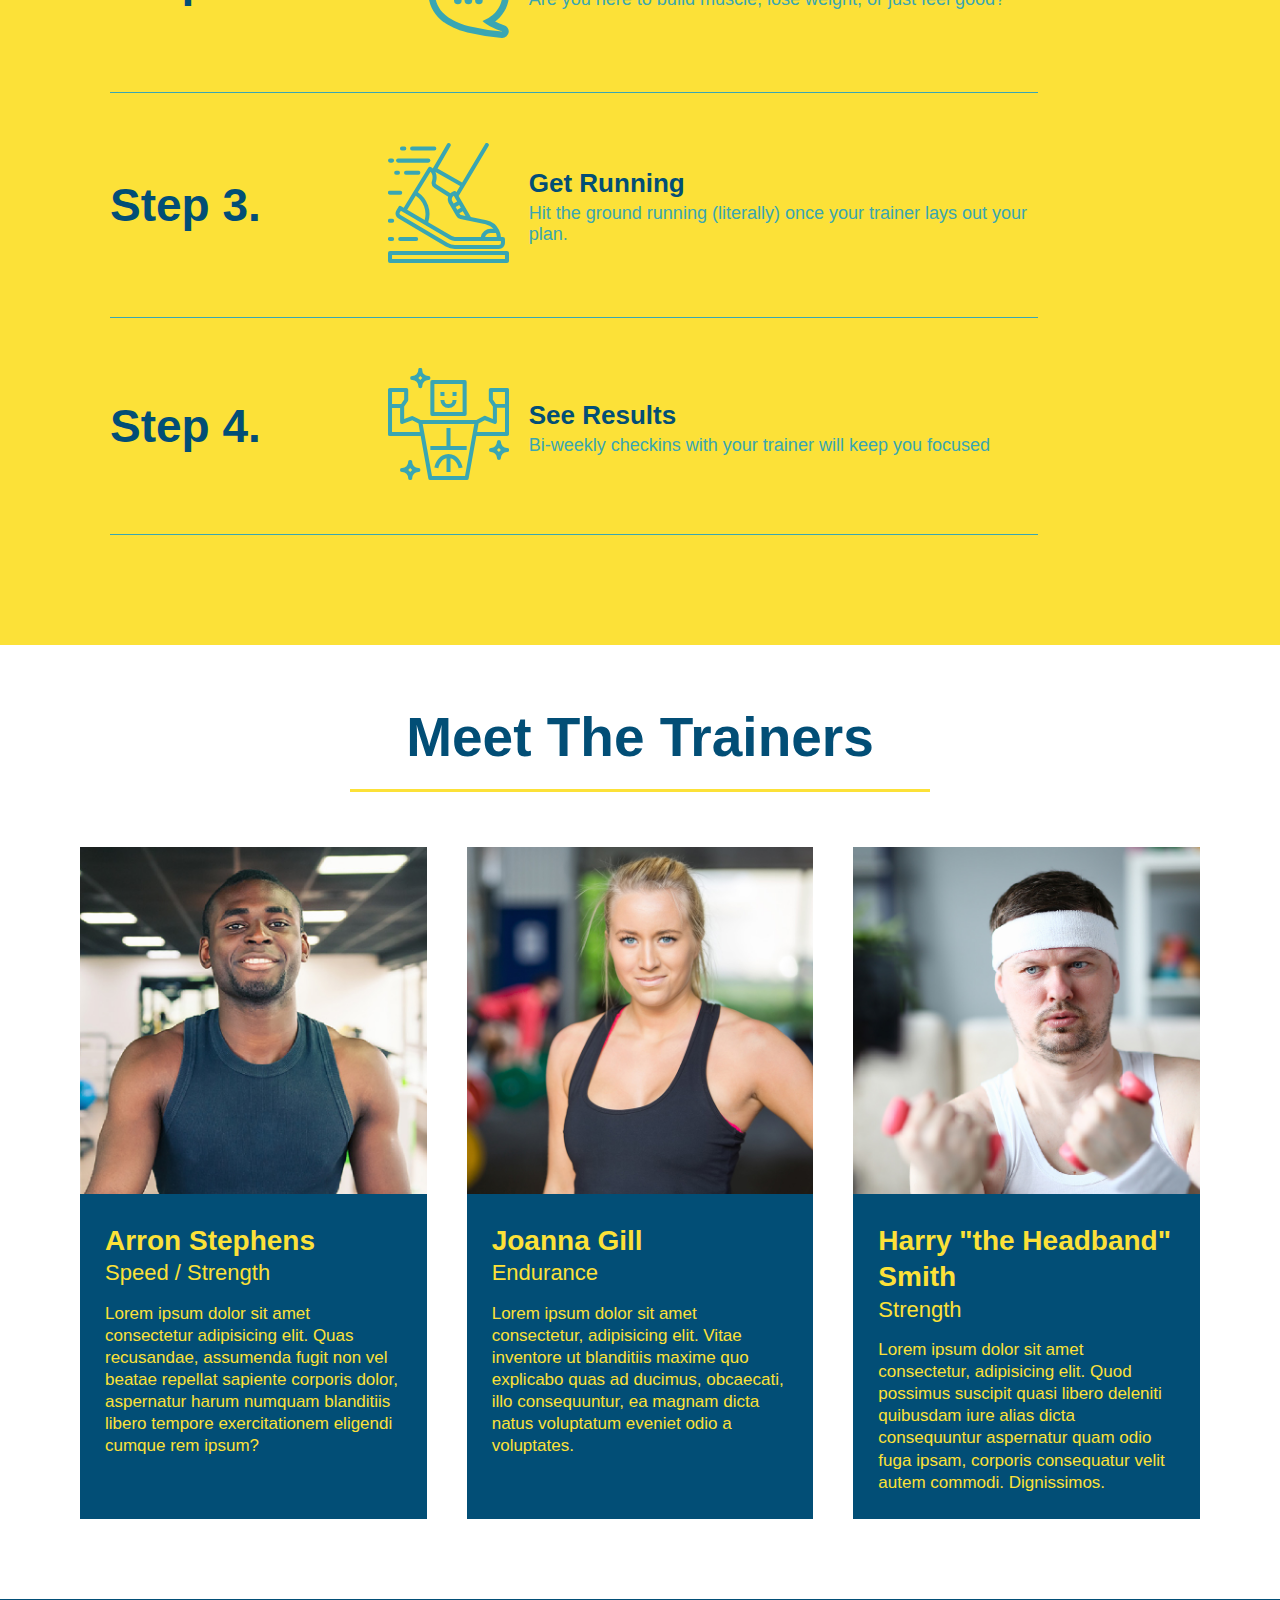
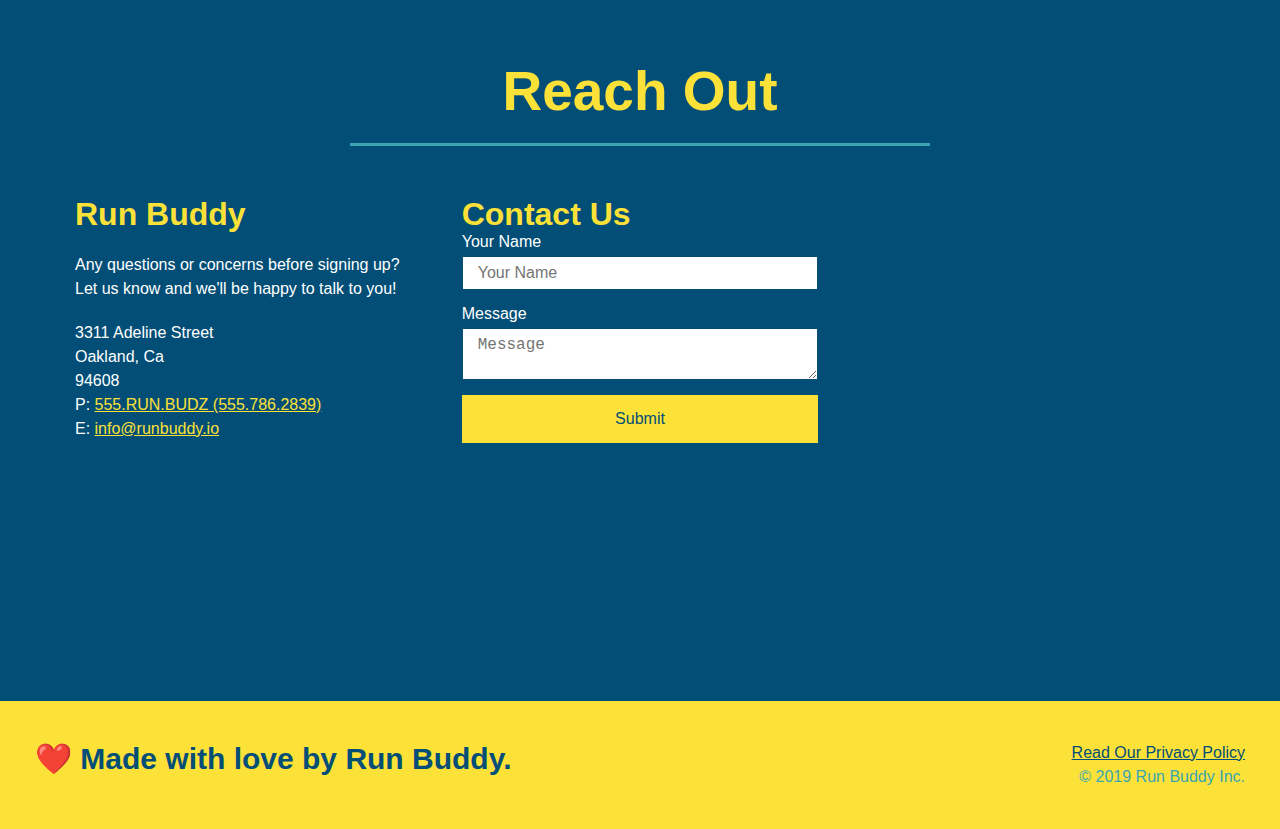
==== commit a5230b7a: "added flex to reach out section" ====
--- a/index.html
+++ b/index.html
@@ -200,41 +200,43 @@
                 <h2 class="section-title secondary-border">Reach Out</h2>
             </div>
             <div class="contact-info">
+            <div>
+                <h3>Run Buddy</h3>
+                <p>
+                    Any questions or concerns before signing up?
+                    <br/>
+                    Let us know and we'll be happy to talk to you!
+                </p>
+                <address>
+                    3311 Adeline Street <br/>
+                    Oakland, Ca <br/>
+                    94608 <br/>
+                    P: <a href="tel:555.786.2839">555.RUN.BUDZ (555.786.2839)</a><br />
+                    E: <a href="mailto:info@runbuddyio">info@runbuddy.io</a>
+                </address>
+            </div>
+
+            <div class="contact-form">
+                <h3>Contact Us</h3>
+                <form>
+                    <label for="contact-name">Your Name</label>
+                    <input type="text" id="contact-name" placeholder="Your Name" />
+
+                    <label for="contact-message">Message</label>
+                    <textarea id="contact-message" placeholder="Message"></textarea>
+
+                    <button type="submit">Submit</button>
+                </form>
+            </div>
+
+            <div class="contact-info">
                 <iframe src="https://www.google.com/maps/embed?pb=!1m14!1m8!1m3!1d25215.8796341505!2d-122.2566076!3d37.8138214!3m2!1i1024!2i768!4f13.1!3m3!1m2!1s0x80857e10962ebaf7%3A0x17f2f800a4fe9069!2s3311%20Adeline%20St%2C%20Oakland%2C%20CA%2094608!5e0!3m2!1sen!2sus!4v1616359487972!5m2!1sen!2sus" 
                 frameborder="0" 
                 style="border:0;" 
                 allowfullscreen="" 
                 loading="lazy">
                 </iframe>
-
-                <div class="contact-form">
-                    <h3>Contact Us</h3>
-                    <form>
-                        <label for="contact-name">Your Name</label>
-                        <input type="text" id="contact-name" placeholder="Your Name" />
-
-                        <label for="contact-message">Message</label>
-                        <textarea id="contact-message" placeholder="Message"></textarea>
-
-                        <button type="submit">Submit</button>
-                    </form>
-                </div>
-
-                <div>
-                    <h3>Run Buddy</h3>
-                    <p>
-                        Any questions or concerns before signing up?
-                        <br/>
-                        Let us know and we'll be happy to talk to you!
-                    </p>
-                    <address>
-                        3311 Adeline Street <br/>
-                        Oakland, Ca <br/>
-                        94608 <br/>
-                        P: 555.RUN.BUDZ (555.786.2839)<br/>
-                        E: <a href="mailto:info@runbuddyio">info@runbuddy.io</a>
-                    </address>
-                </div>
+            </div>
             </div>
         </section>
 
--- a/assets/css/style.css
+++ b/assets/css/style.css
@@ -275,17 +275,22 @@
     color:#fce138;
 }
 
+.contact-info {
+    display: flex;
+    justify-content: space-between;
+    flex-wrap: wrap;
+}
+
+.contact-info > * {
+    flex: 1;
+    margin: 15px;
+}
+
 .contact-info iframe {
-    width: 400px;
     height: 400px;  
 }
 
 .contact-info div {
-    width: 410px;
-    display: inline-block;
-    vertical-align: top;
-    text-align: left;
-    margin: 30px 0 0 60px;
     color: white;
 }
 
@@ -297,7 +302,7 @@
 .contact-info p, .contact-info address {
     margin: 20px 0;
     line-height: 1.5;
-    font-size: 20px;
+    font-size: 16px;
     font-style: normal;
 }
 
@@ -305,16 +310,29 @@
     color: #fce138;
 }
 
+.contact-form input, .contact-form textarea {
+    border: 1px solid #024e76;
+    display: block;
+    padding: 7px 15px;
+    font-size: 16px;
+    color: #024e76;
+    width: 100%;
+    margin-bottom: 15px;
+    margin-top: 5px;
+}
+
+.contact-form button {
+    width: 100%;
+    border: none;
+    background: #fce138;
+    color: #024e76;
+    text-align: center;
+    padding: 15px 0;
+    font-size: 16px;
+}
+
 /*reach out styles end*/
 
-.text-left {
-    text-align: left;
-}
-
-.text-right {
-    text-align: right;
-}
-
 .flex-row {
     display: flex;
 }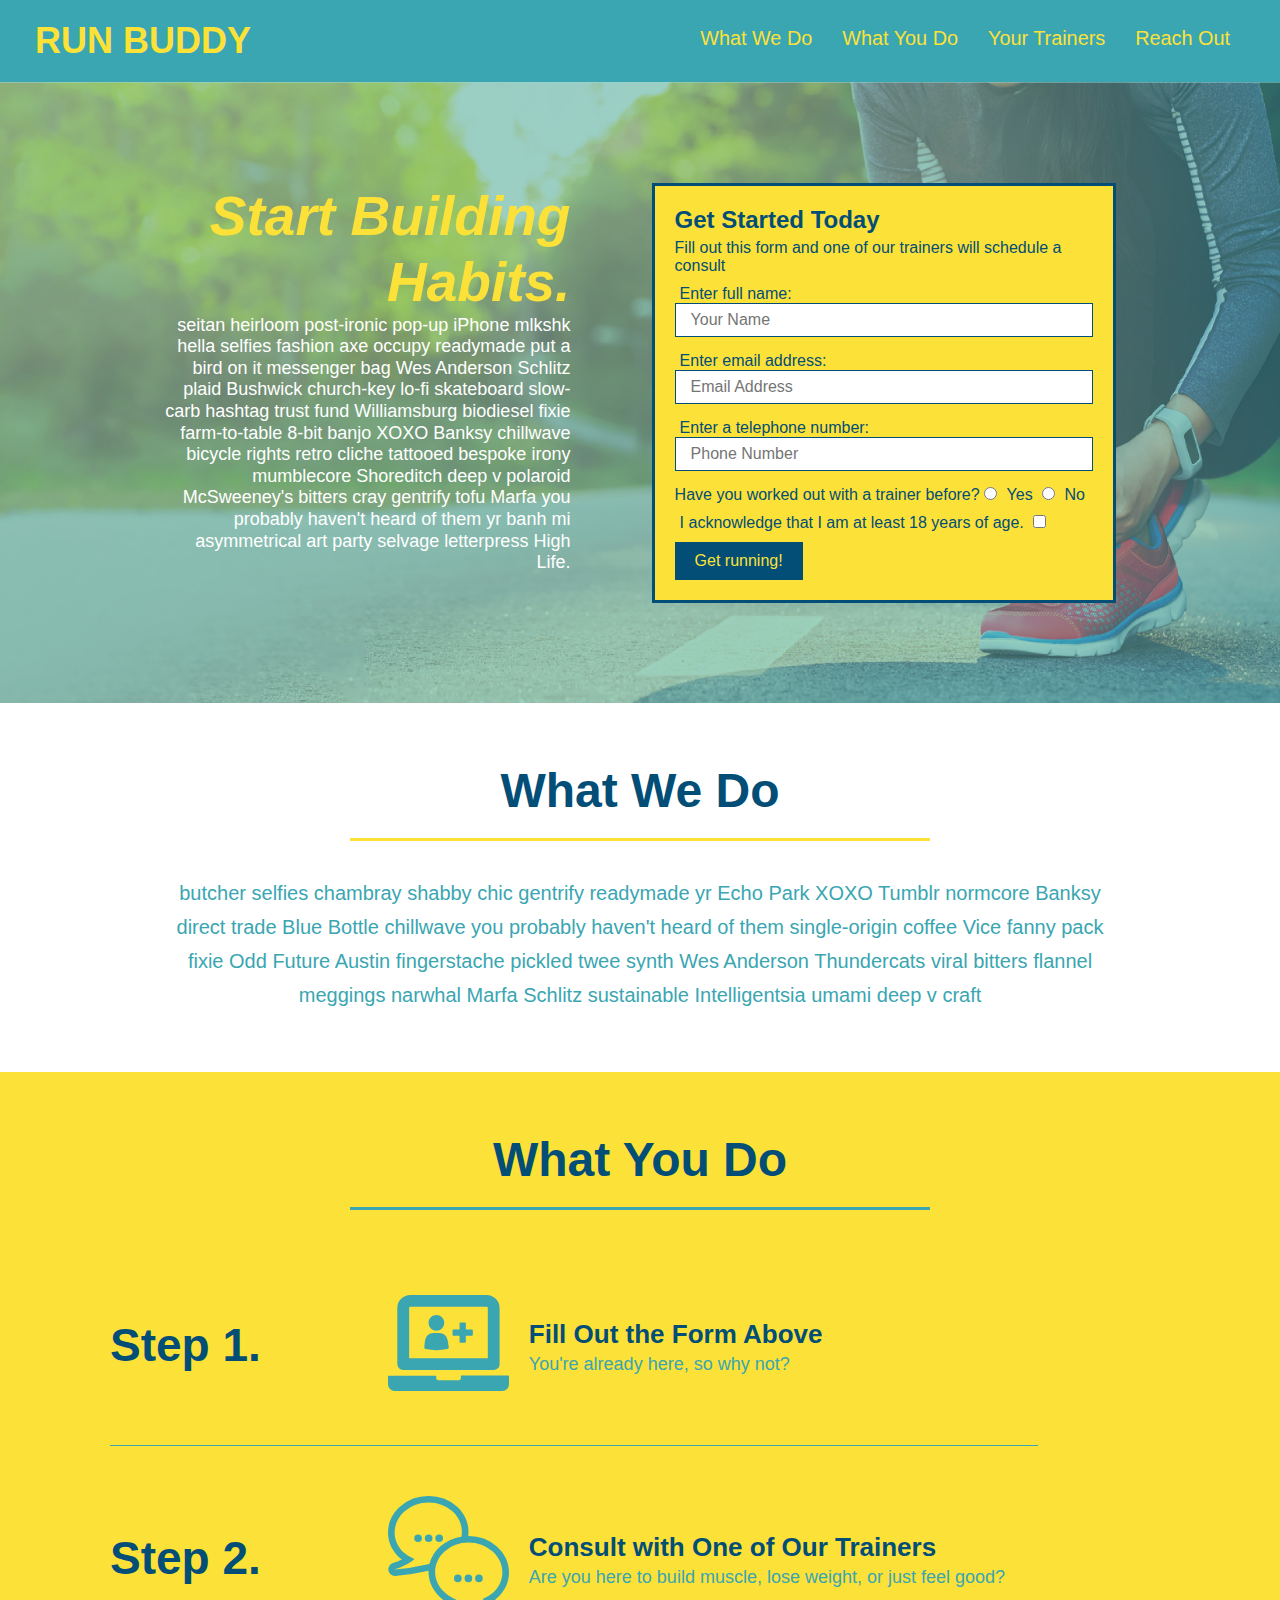
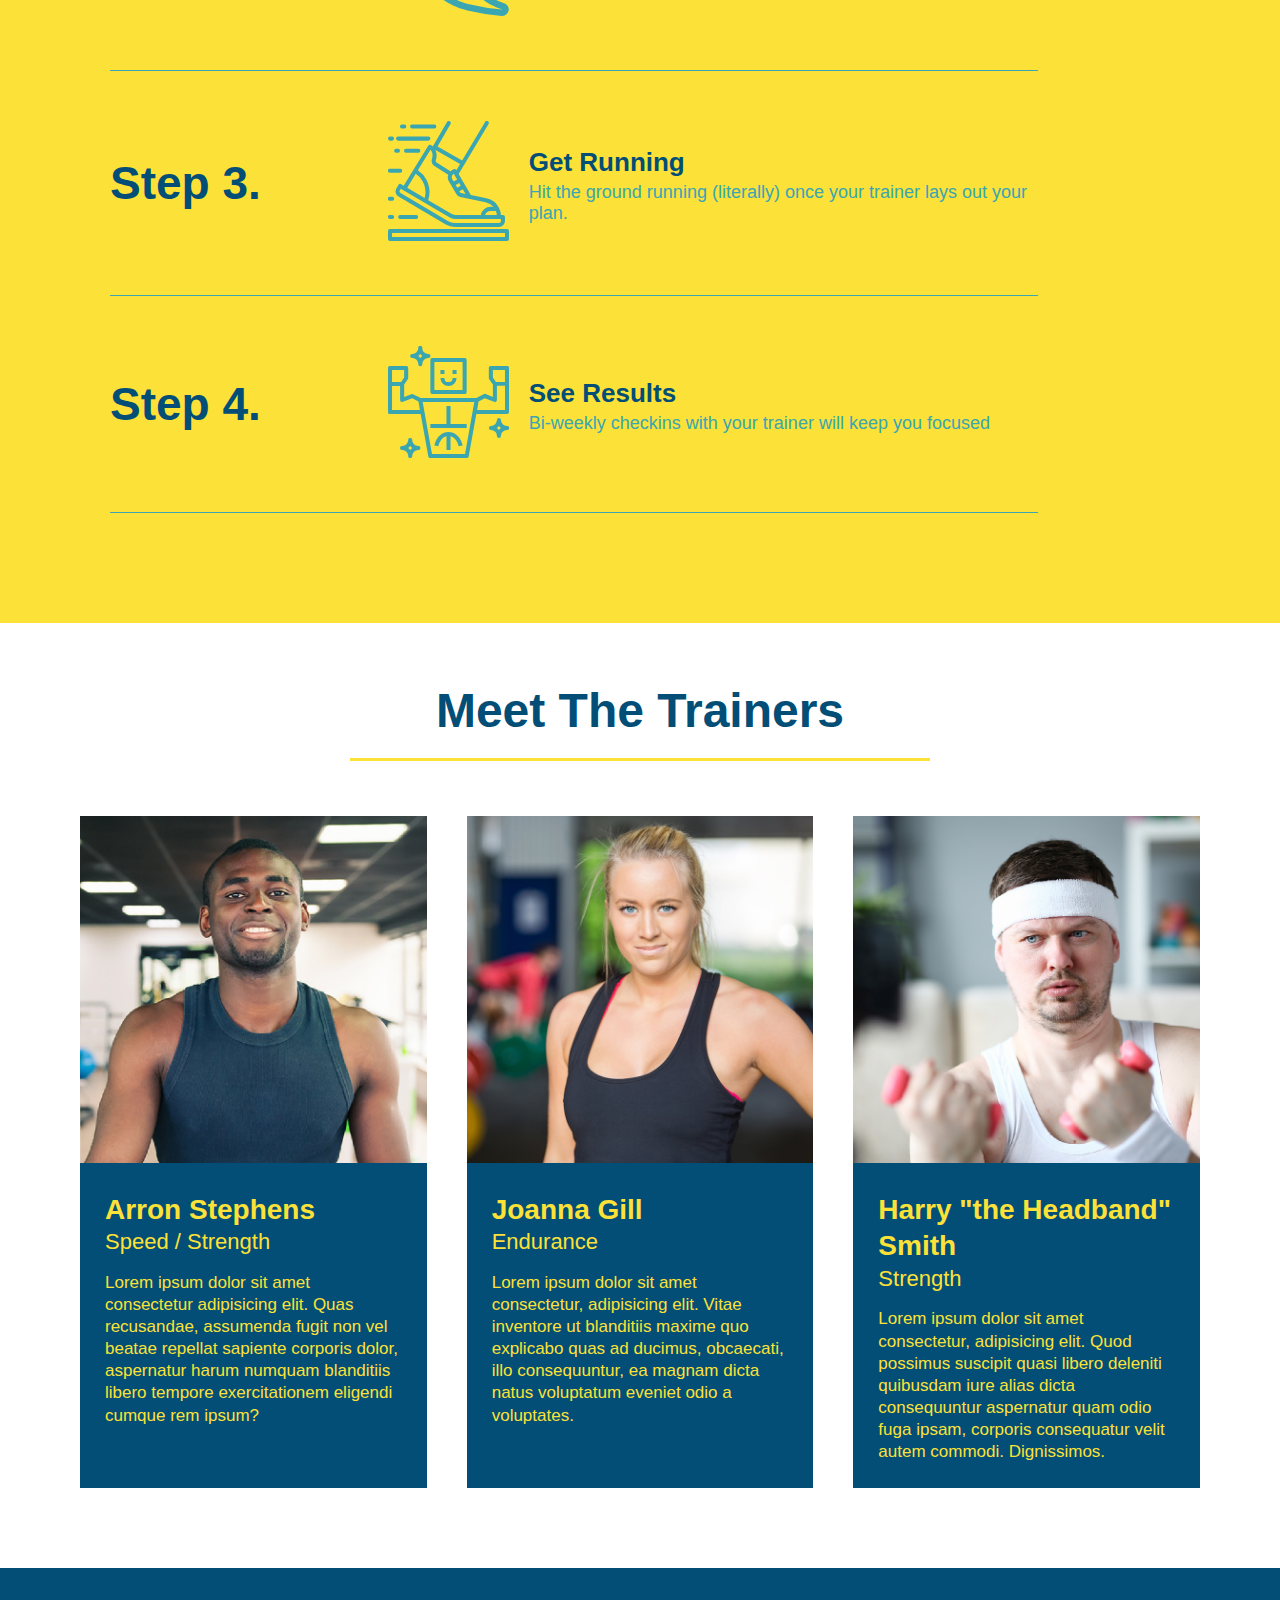
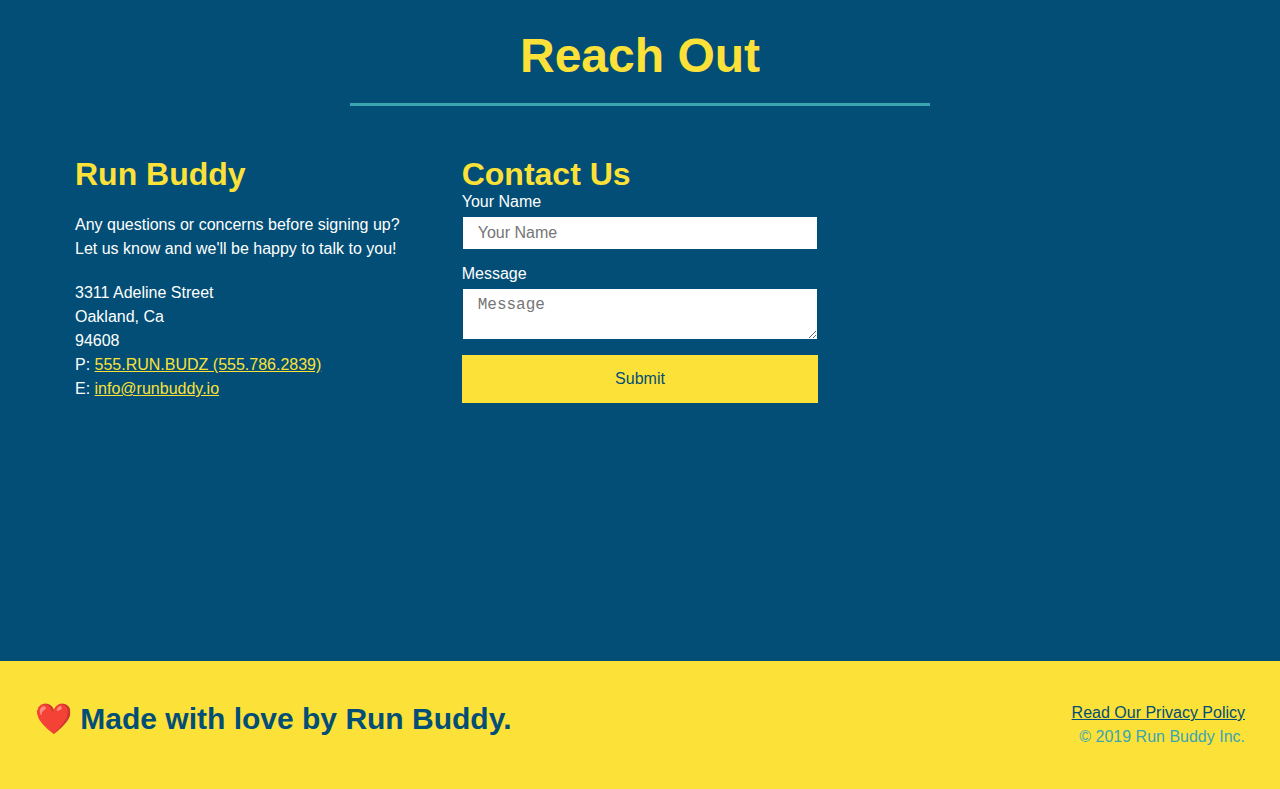
==== commit 65e353ba: "added viewport meta to index and media queries to css" ====
--- a/index.html
+++ b/index.html
@@ -3,10 +3,10 @@
 
     <head>
         <meta charset="UTF-8" />
+        <meta name="viewport" content="width=device-width, initial-scale=1.0" />
+        <link rel="stylesheet" href="./assets/css/style.css" />
         <title>Run Buddy</title>
-        <link rel="stylesheet" href="./assets/css/style.css" />
     </head>
-
     <body>
         <!--navigation-->
         <header>
@@ -14,11 +14,8 @@
                 <a href="/">RUN BUDDY</a>
             </h1>  
             <nav>
-                <!--unorder list element-->
                 <ul>
-                    <!--list item element-->
-                    <li>
-                        <!--anchor element-->
+                    <li>
                         <a href="#what-we-do">What We Do</a>
                     </li>
                     <li>
@@ -33,7 +30,8 @@
                 </ul>
             </nav>        
         </header>
-
+        <!--end navigation-->
+        
         <!--hero/jumbotron-->
         <section class="hero">
             <div class="hero-cta">
--- a/assets/css/style.css
+++ b/assets/css/style.css
@@ -43,7 +43,7 @@
 }
 
 header nav ul li a {
-    margin: 0 30px;
+    padding: 10px 15px;
     font-weight: lighter;
     font-size: 1.55vw;
 }
@@ -84,6 +84,7 @@
     display: flex;
     justify-content: center;
     flex-wrap: wrap;
+    align-items: flex-start;
 }
 /* hero style end */
 
@@ -136,7 +137,7 @@
     margin: 3.5%;
     color: #fff;
     font-size: 18px;
-    line-height: 1.3;
+    line-height: 1.2;
 }
 
 .hero-cta h2 {
@@ -144,11 +145,10 @@
     font-size: 55px;
     color: #fce138;
 }
-
 /* hero call to action style ends*/
 
 .section-title {
-    font-size: 55px;
+    font-size: 48px;
     color: #024e76;
     border-bottom: 3px solid;
     padding-bottom: 20px;
@@ -335,4 +335,17 @@
 
 .flex-row {
     display: flex;
+}
+
+/* media query for smaller desktop screens and smaller */
+@media screen and (max-width: 980px) {
+}
+
+/*media query for tablets and smaller*/
+@media screen and (max-width: 768px) {
+    }
+}
+
+/*media query for mobile phones and smaller*/
+@media screen and (max-width: 575px) {
 }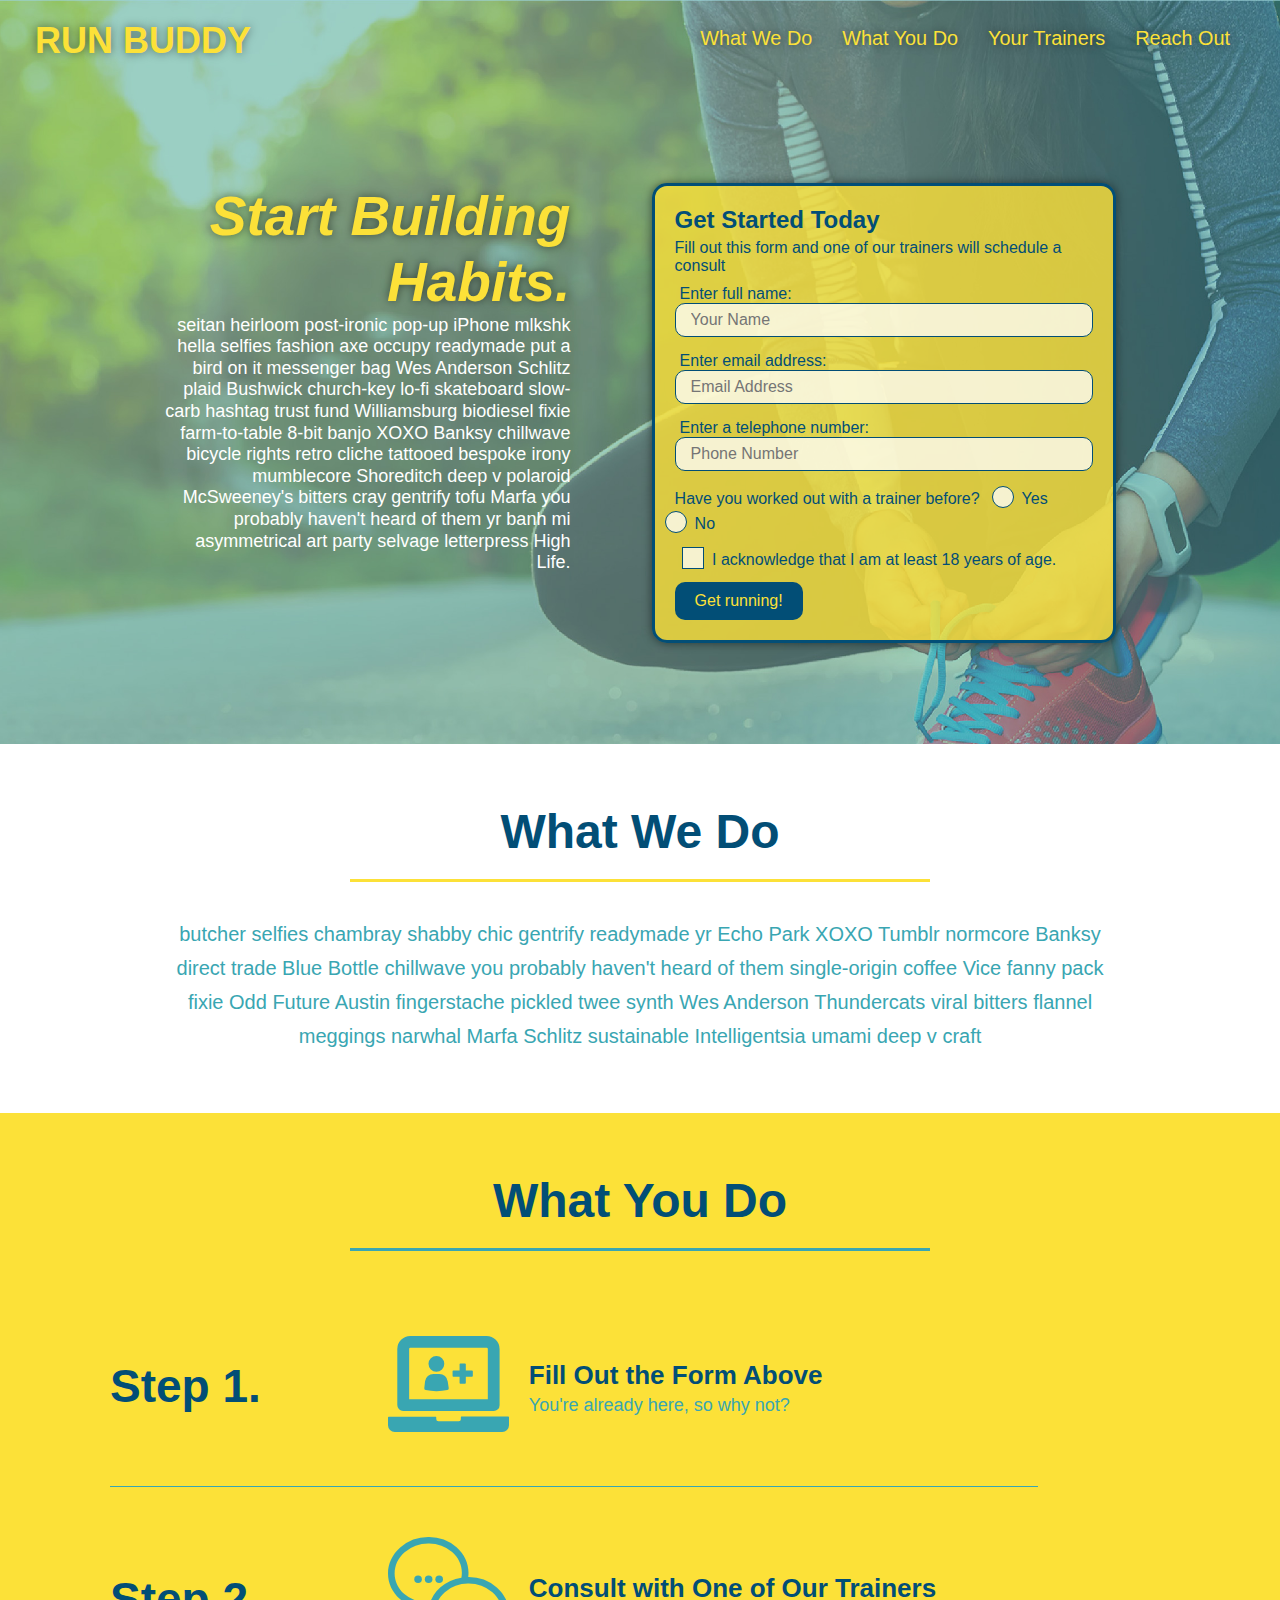
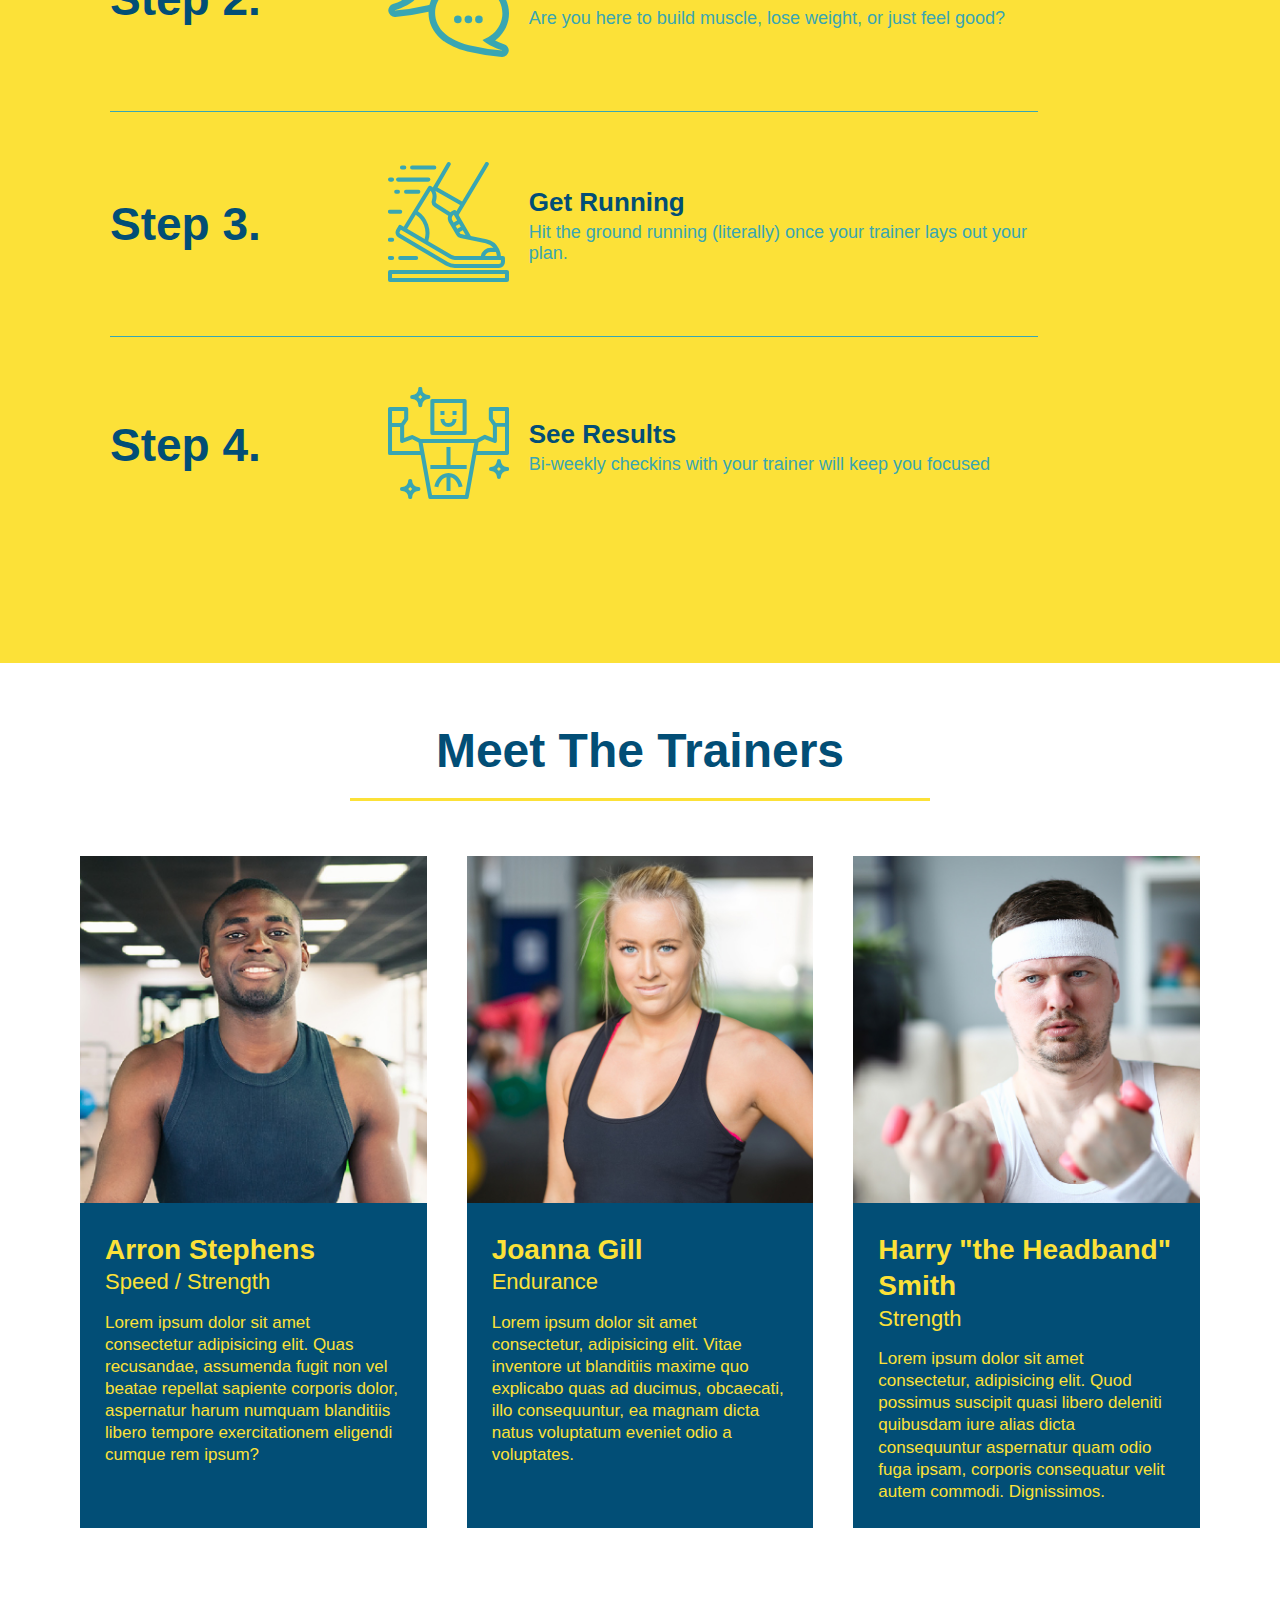
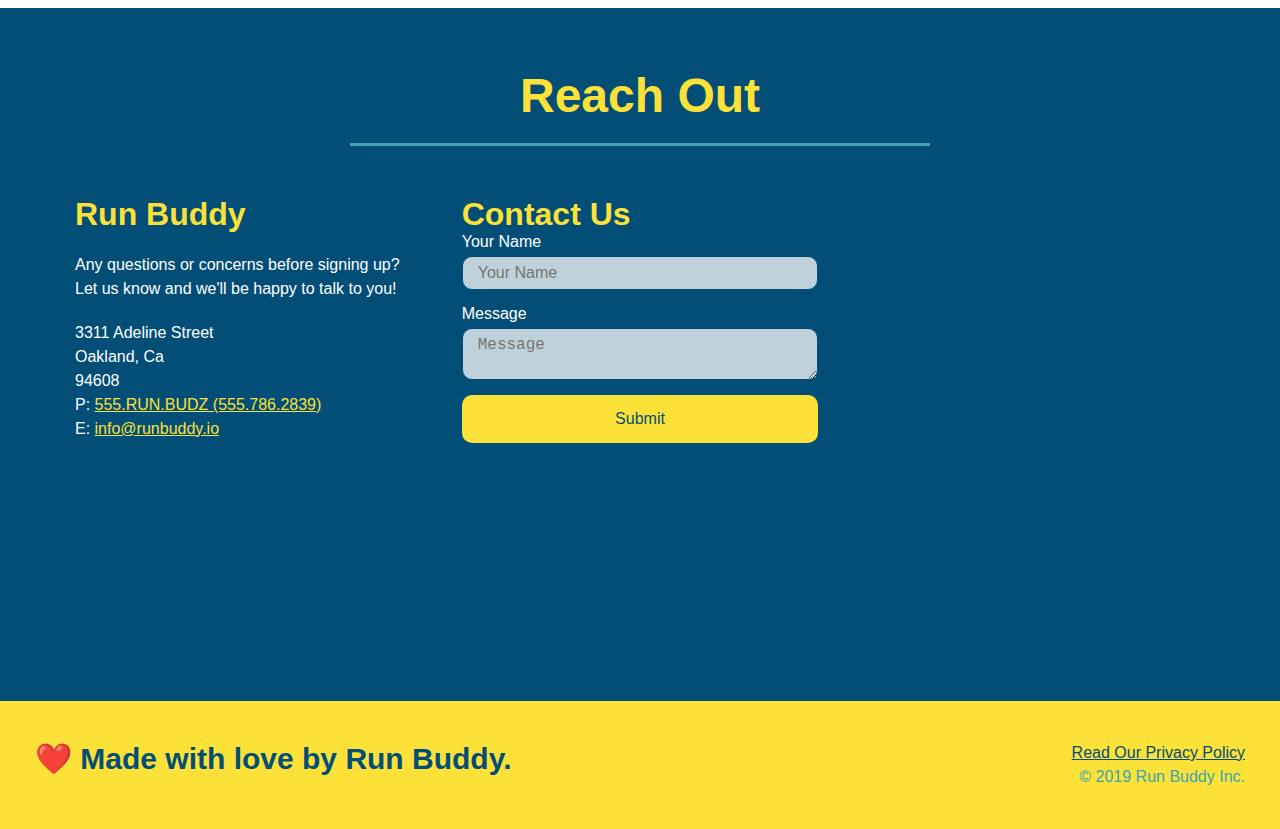
==== commit d2578c47: "final css touches" ====
--- a/index.html
+++ b/index.html
@@ -53,16 +53,20 @@
                     <input type="tel" placeholder="Phone Number" name="phone" id="phone" class="form-input" />
                     <p>
                         Have you worked out with a trainer before?
-                        <input type="radio" name="trainer-confirm" id="trainer-yes" />
-                        <label for="trainer-yes">Yes</label>
-                        <input type="radio" name="trainer-confirm" id="trainer-no" />
-                        <label for="trainer-no">No</label>
-                    </p>
-                    <p>
-                        <label for="checkbox">
-                        I acknowledge that I am at least 18 years of age.
-                        </label>
-                        <input type="checkbox" name="age-confirm" id="checkbox" />
+                        <span class="radio-wrapper">
+                            <input type="radio" name="trainer-confirm" id="trainer-yes" />
+                            <label for="trainer-yes">Yes</label>
+                        </span>
+                        <span class="radio-wrapper">
+                            <input type="radio" name="trainer-confirm" id="trainer-no" />
+                            <label for="trainer-no">No</label>
+                        </span>
+                    </p>
+                    <p>
+                        <span class="checkbox-wrapper">
+                            <input type="checkbox" name="age-confirm"id="checkbox" />
+                            <label for="checkbox">I acknowledge that I am at least 18 years of age.</label>
+                        </span>
                     </p>
                     <button type="submit">Get running!</button>
                 </form>
--- a/assets/css/style.css
+++ b/assets/css/style.css
@@ -4,30 +4,46 @@
     box-sizing: border-box;
 }
 
+:root {
+    --primary-color: #fce138;
+    --secondary-color: #024e76;
+    --tertiary-color: #39a6b2;
+}
+
 body {
     font-family: Helvetica, Arial, sans-serif;
     color: #39a6b2;
 }
 
-/* apply styles to header */
+/* header / nav bar styles start */
+
 header {
     padding: 20px 35px;
-    background-color: #39a6b2;
+    background-color: var(--tertiary-color);
     display: flex;
     justify-content: space-between;
     flex-wrap: wrap;
+    position: -webkit-sticky;
+    position: sticky;
+    top: 0;
+    background-image: url(../images/hero-bg.jpeg);
+    background-size: cover;
+    background-attachment: fixed;
+    background-position: 80%;
+    z-index: 9999;
 }
 
 header h1 {
     font-weight: bold;
     font-size: 36px;
-    color: #fce138;
+    color: var(--primary-color);
     margin: 0;
+    text-shadow: 0 0 10px rgba(0, 0, 0, 0.5);
 }
 
 header a {
     text-decoration: none;
-    color: #fce138;
+    color: var(--primary-color);
 }
 
 header nav {
@@ -46,10 +62,22 @@
     padding: 10px 15px;
     font-weight: lighter;
     font-size: 1.55vw;
-}
+    text-shadow: 0 0 10px rgba(0, 0, 0, 0.5);
+}
+
+header nav ul li a:hover {
+    background: var(--primary-color);
+    color: var(--secondary-color);
+    border-radius: 15px;
+    text-shadow: none;
+}
+
+/* header / nav styles end */
+
+/* footer styles start */
 
 footer {
-    background: #fce138;
+    background: var(--primary-color);
     width: 100%;
     padding: 40px 35px;
     display: flex;
@@ -58,7 +86,7 @@
 }
 
 footer h2 {
-    color: #024e76;
+    color: var(--secondary-color);
     font-size: 30px;
     margin:0;
 }
@@ -69,68 +97,30 @@
 }
 
 footer a {
-    color: #024e76;
-}
+    color: var(--secondary-color);
+}
+
+/* end footer styles */
+
+/* style all section tags*/
 
 section {
     padding: 60px;
 }
 
-/* Hero style start */
+/* Hero styles start */
+
 .hero {
     background-image: url(../images/hero-bg.jpeg);
     background-size: cover;
-    background-position: center;
+    background-attachment: fixed;
+    background-position: 80%;
     display: flex;
     justify-content: center;
     flex-wrap: wrap;
     align-items: flex-start;
 }
-/* hero style end */
-
-/* hero form style start */
-.hero-form {
-    background-color: #fce138;
-    padding: 20px;
-    color: #024e76;
-    border: solid 3px #024e76;
-    width: 40%;
-    margin: 3.5%;
-}
-
-.hero-form h3 {
-    font-size: 24px;
-    margin: 0;
-}
-
-.hero-form p {
-    margin: 5px 0 10px 0;
-}
-
-.form-input {
-    border: 1px solid #024e76;
-    display: block;
-    padding: 7px 15px;
-    font-size: 16px;
-    color: #024e76;
-    width: 100%;
-    margin-bottom: 15px;
-}
-
-.hero-form label {
-    margin: 0 5px;
-}
-
-.hero-form button {
-    color: #fce138;
-    background-color: #024e76;
-    border: none;
-    padding: 10px 20px;
-    font-size: 16px;
-}
-/*hero form style ends */
-
-/*hero call to action style begins*/
+
 .hero-cta {
     width: 35%;
     text-align: right;
@@ -143,13 +133,132 @@
 .hero-cta h2 {
     font-style: italic;
     font-size: 55px;
-    color: #fce138;
-}
-/* hero call to action style ends*/
+    color: var(--primary-color);
+    text-shadow: 0 0 10px rgba(0, 0, 0, 0.5);
+}
+
+.hero-form {
+    background-color: rgba(252, 225, 56, 0.8);
+    padding: 20px;
+    color: var(--secondary-color);
+    border: solid 3px var(--secondary-color);
+    width: 40%;
+    margin: 3.5%;
+    box-shadow: 0 0 10px rgba(0, 0, 0, 0.5);
+    border-radius: 15px;
+}
+
+.hero-form h3 {
+    font-size: 24px;
+    margin: 0;
+}
+
+.hero-form p {
+    margin: 5px 0 10px 0;
+}
+
+.form-input {
+    border: 1px solid var(--secondary-color);
+    display: block;
+    padding: 7px 15px;
+    font-size: 16px;
+    color: var(--secondary-color);
+    width: 100%;
+    margin-bottom: 15px;
+    border-radius: 10px;
+    background-color: rgba(255, 255, 255, 0.75);
+}
+
+.form-input:focus {
+    background-color: rgba(255, 255, 255, 1);
+    outline: none;
+}
+
+.hero-form label {
+    margin: 0 5px;
+}
+
+.checkbox-wrapper input, .radio-wrapper input {
+    opacity: 0;
+}
+
+.checkbox-wrapper label, .radio-wrapper label {
+    position: relative;
+    left: 10px;
+    margin: 10px;
+    line-height: 1.6;
+}
+
+.checkbox-wrapper label::before, .radio-wrapper label::before {
+    content: "";
+    height: 20px;
+    width: 20px;
+    background: rgba(255, 255, 255, 0.75);
+    border: 1px solid var(--secondary-color);
+    position: absolute;
+    top: -4px;
+    left: -30px;
+}
+
+.radio-wrapper label::before {
+    border-radius: 50%;
+}
+
+.radio-wrapper label::after {
+    content: "";
+    width: 20px;
+    height: 20px;
+    border-radius: 50%;
+    background: var(--secondary-color);
+    position: absolute;
+    left: -29px;
+    top: -3px;
+    background-image: radial-gradient(circle, var(--tertiary-color), var(--secondary-color));
+}
+
+.checkbox-wrapper label::after {
+  content: "";
+  height: 6px;
+  width: 14px;
+  border-left: 2px solid var(--secondary-color);
+  border-bottom: 2px solid var(--secondary-color);
+  position: absolute;
+  left: -26px;
+  top: 1px;
+  transform: rotate(-58deg);
+}
+
+.hero-form button {
+    color: var(--primary-color);
+    background-color: var(--secondary-color);
+    border: none;
+    padding: 10px 20px;
+    font-size: 16px;
+    border-radius: 10px;
+}
+
+.hero-form button:hover {
+    background-color: var(--tertiary-color);
+}
+
+.checkbox-wrapper input + label::after,
+.radio-wrapper input + label::after {
+    content: none;
+}
+
+.checkbox-wrapper input:checked + label::after, 
+.radio-wrapper input:checked + label::after {
+  content: "";
+}
+
+
+/* hero styles end */
+
+/* section title styles start*/
 
 .section-title {
     font-size: 48px;
-    color: #024e76;
+    color: var(--secondary-color);
     border-bottom: 3px solid;
     padding-bottom: 20px;
     text-align: center;
@@ -158,39 +267,51 @@
 }
 
 .primary-border {
-    border-color: #fce138;
+    border-color: var(--primary-color);
 }
 
 .secondary-border {
-    border-color: #39a6b2;
-}
+    border-color: var(--tertiary-color);
+}
+
+/* section title styles end */
+
+/* what we do styles start */
 
 .intro p { 
     line-height: 1.7;
-    color: #39a6b2;
+    color: var(--tertiary-color);
     width: 80%;
     font-size: 20px;
     margin: 0 auto;
     text-align: center;
 }
 
+/* what we do styles end */
+
+/* what you do styles start */
+
 .steps {
-    background: #fce138;
+    background: var(--primary-color);
 }
 
 .step {
     margin: 50px;
     padding-bottom: 50px;
     width: 80%;
-    border-bottom: 1px solid #39a6b2;
     display: flex;
     flex-wrap: wrap;
     align-items: center;
     justify-content: space-between;
+    border-bottom: 1px solid var(--tertiary-color);
+}
+
+.step:last-child {
+    border-bottom: none;
 }
 
 .step h3 {
-    color: #024e76;
+    color: var(--secondary-color);
     font-size: 46px;
     flex: 1 30%;
 }
@@ -218,15 +339,18 @@
 .step-text h4 {
     font-size: 26px;
     line-height: 1.5;
-    color: #024e76;
+    color: var(--secondary-color);
 }
 
 .step-text p {
-    color: #39a6b2;
+    color: var(--tertiary-color);
     font-size: 18px;
 }
 
+/* what you do styles end */
+
 /* Meet the Trainers style start */
+
 .trainers {
     width: 100%;
     margin: 0 auto;
@@ -237,8 +361,8 @@
 
 .trainer {
     margin: 20px;
-    background: #024e76;
-    color: #fce138;
+    background: var(--secondary-color);
+    color: var(--primary-color);
     flex: 1;
 }
 
@@ -264,15 +388,17 @@
 .trainer-bio p {
     font-size: 17px;
 }
+
 /* Meet the Trainers style end */
 
 /* reach out styles start */
+
 .contact {
-    background: #024e76;
+    background: var(--secondary-color);
 }
 
 .contact h2 {
-    color:#fce138;
+    color: var(--primary-color);
 }
 
 .contact-info {
@@ -295,7 +421,7 @@
 }
 
 .contact-info h3 {
-    color: #fce138;
+    color: var(--primary-color);
     font-size: 32px;
 }
 
@@ -307,31 +433,47 @@
 }
 
 .contact-info a {
-    color: #fce138;
+    color: var(--primary-color);
 }
 
 .contact-form input, .contact-form textarea {
-    border: 1px solid #024e76;
+    border: 1px solid var(--secondary-color);
     display: block;
     padding: 7px 15px;
     font-size: 16px;
-    color: #024e76;
+    color: var(--secondary-color);
     width: 100%;
     margin-bottom: 15px;
     margin-top: 5px;
-}
+    border-radius: 10px;
+    background-color: rgba(255,255,255,0.75);
+}
+
+.contact-form input:focus, .contact-form textarea:focus {
+    background-color: rgba(255,255,255,1);
+    outline: none;
+}
+
 
 .contact-form button {
     width: 100%;
     border: none;
-    background: #fce138;
-    color: #024e76;
+    background: var(--primary-color);
+    color: var(--secondary-color);
     text-align: center;
     padding: 15px 0;
     font-size: 16px;
+    border-radius: 10px;
+}
+
+.contact-form button:hover {
+    color: var(--primary-color);
+    background: var(--tertiary-color);
 }
 
 /*reach out styles end*/
+
+/* utilities */
 
 .flex-row {
     display: flex;
@@ -339,13 +481,109 @@
 
 /* media query for smaller desktop screens and smaller */
 @media screen and (max-width: 980px) {
+    header {
+        padding-bottom: 0;
+        justify-content: center;
+        position: relative;
+    }
+
+    header h1 {
+        width: 100%;
+        text-align: center;
+    }
+
+    header nav ul {
+        margin-top: 20px;
+        width: 100%;
+        justify-content: center;
+    }
+
+    header nav ul li a {
+        font-size: 20px;
+    }
+
+    footer h2, footer div {
+        text-align: center;
+        width: 100%;
+    }
+
+    .hero-cta, .hero-form {
+        width: 100%;
+    }
+
+    .hero-cta {
+        text-align: center;
+    }
+
+    .section-title {
+        width: 80%;
+    }
+
+    .trainer {
+        flex: 0 70%;
+    }
+
+    .contact-info iframe {
+        flex: 1 100%;
+    }
 }
 
 /*media query for tablets and smaller*/
 @media screen and (max-width: 768px) {
+    section {
+        padding: 30px 15px;
+    }
+
+    .step h3 {
+        flex: 1 100%;
+        text-align: center;
+    }
+
+    .step-info {
+        flex: 2 100%;
+        text-align: center;
+        justify-content: center;
+    }
+
+    .step-img {
+        flex: 0 32%;
+        margin-right: 0;
+        margin-top: 15px;
+        margin-bottom: 15px;
+    }
+
+    .step-text {
+        flex: 100%;
     }
 }
 
 /*media query for mobile phones and smaller*/
 @media screen and (max-width: 575px) {
+    .hero-form button {
+        width: 100%;
+    }
+
+    .section-title {
+        width: 95%;
+    }
+
+    .intro p {
+        width: 100%;
+    }
+
+    .trainer {
+        flex: 0 100%;
+    }
+
+    .contact-info {
+        text-align: center;
+    }
+
+    .contact-info > * {
+        flex: 0 100%;
+    }
+
+    .contact-form {
+        order: 3;
+    }
 }